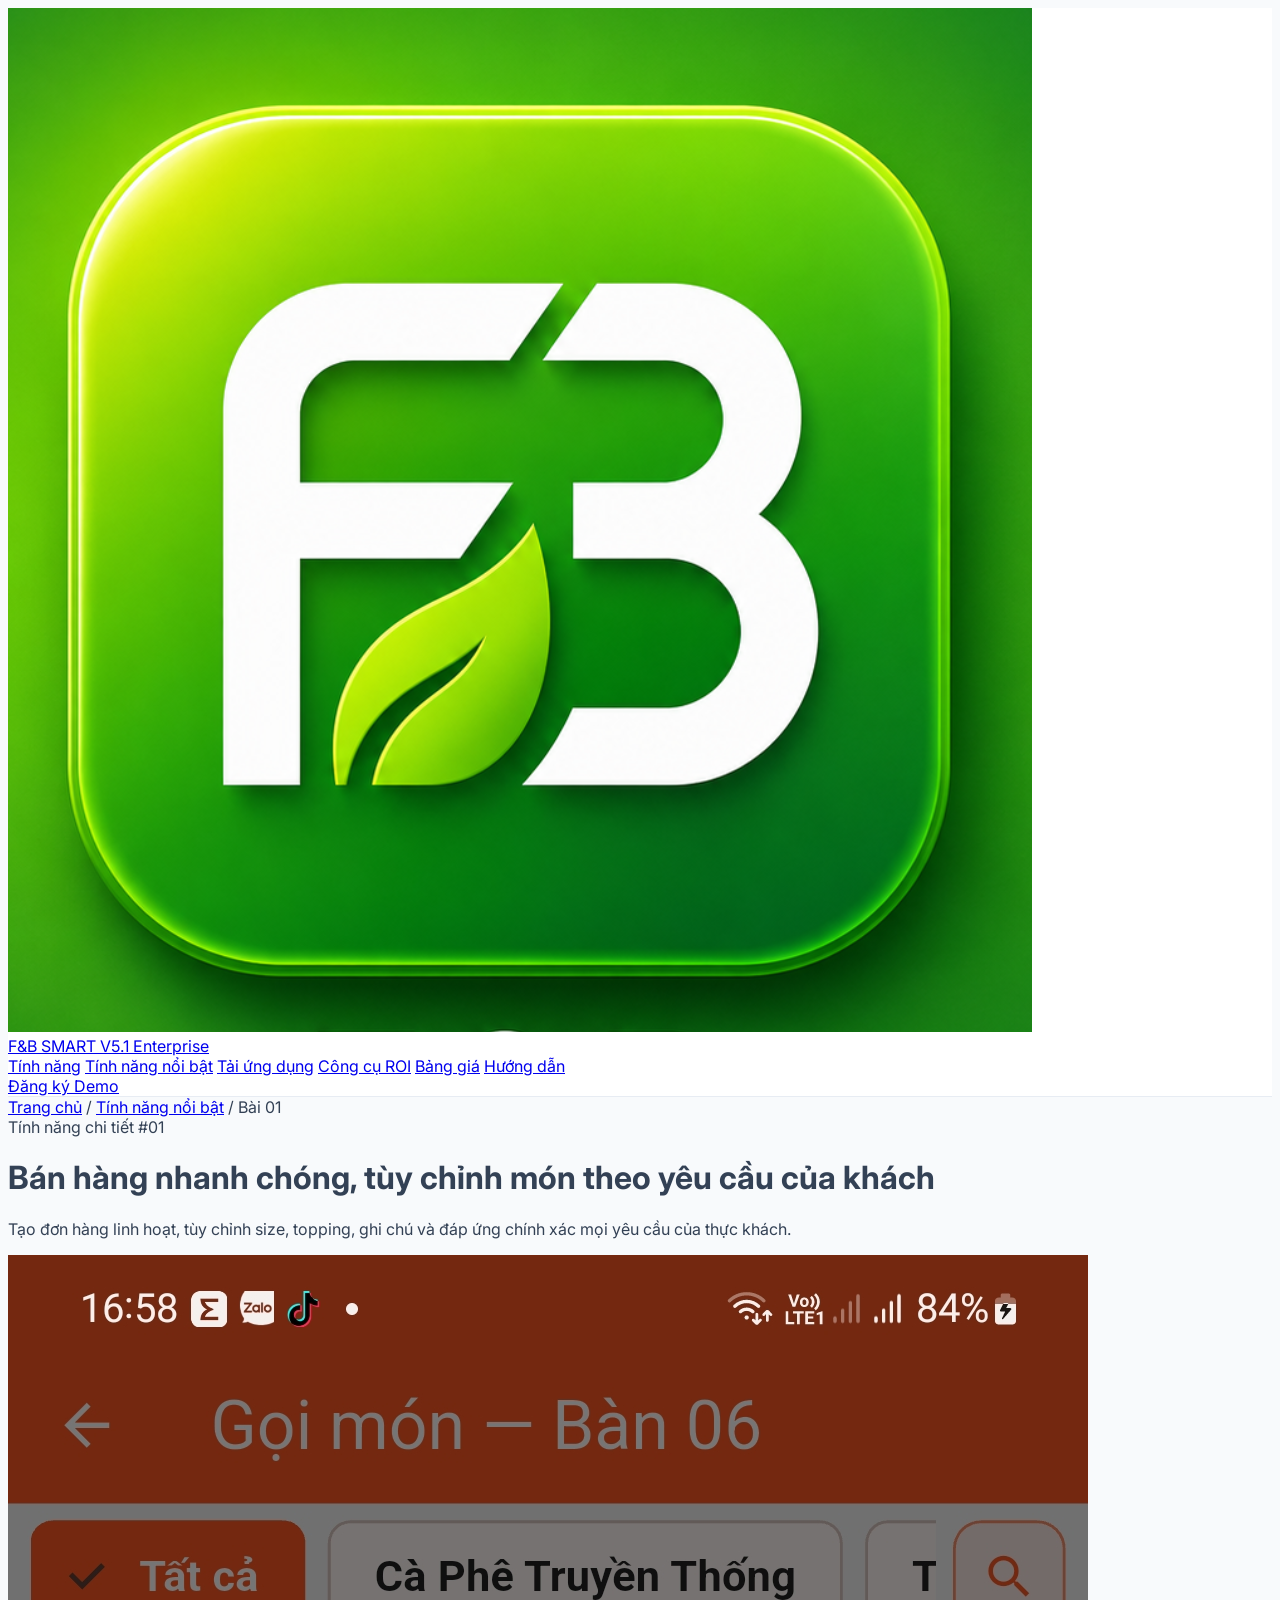
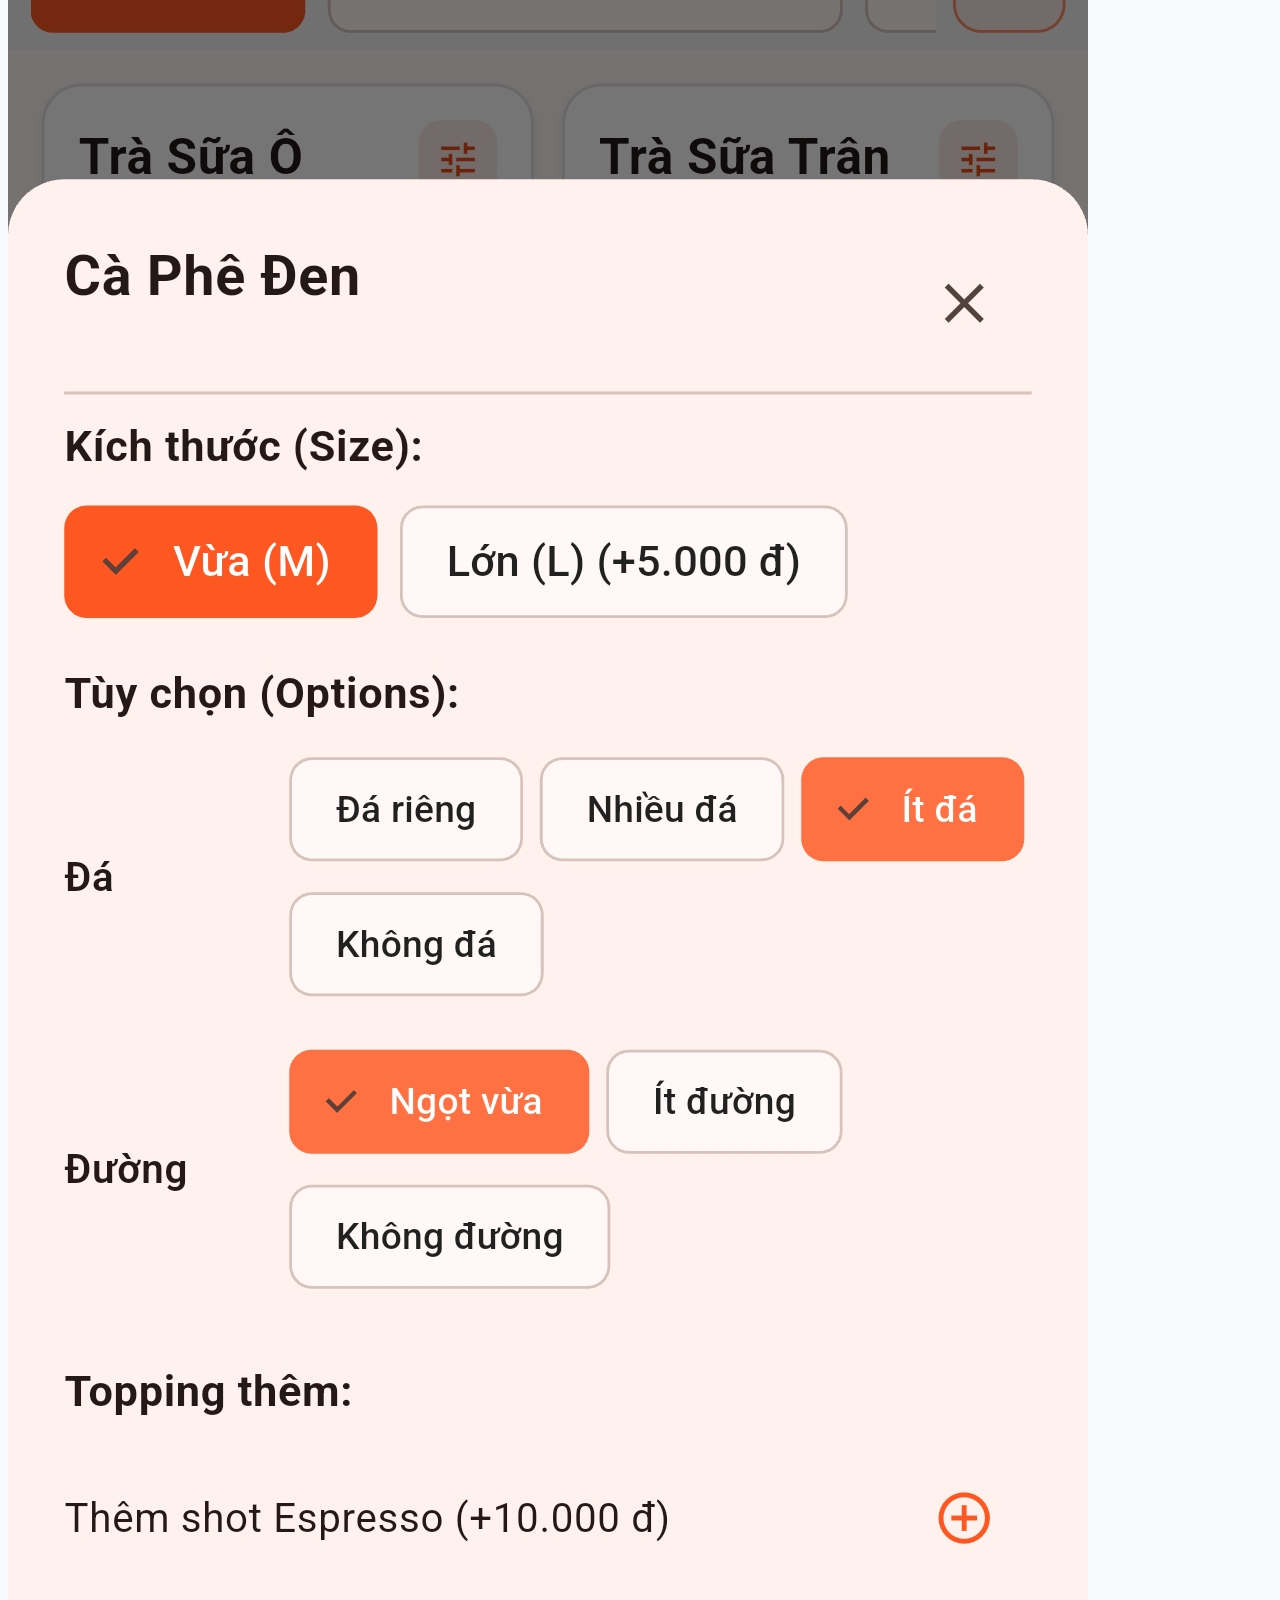
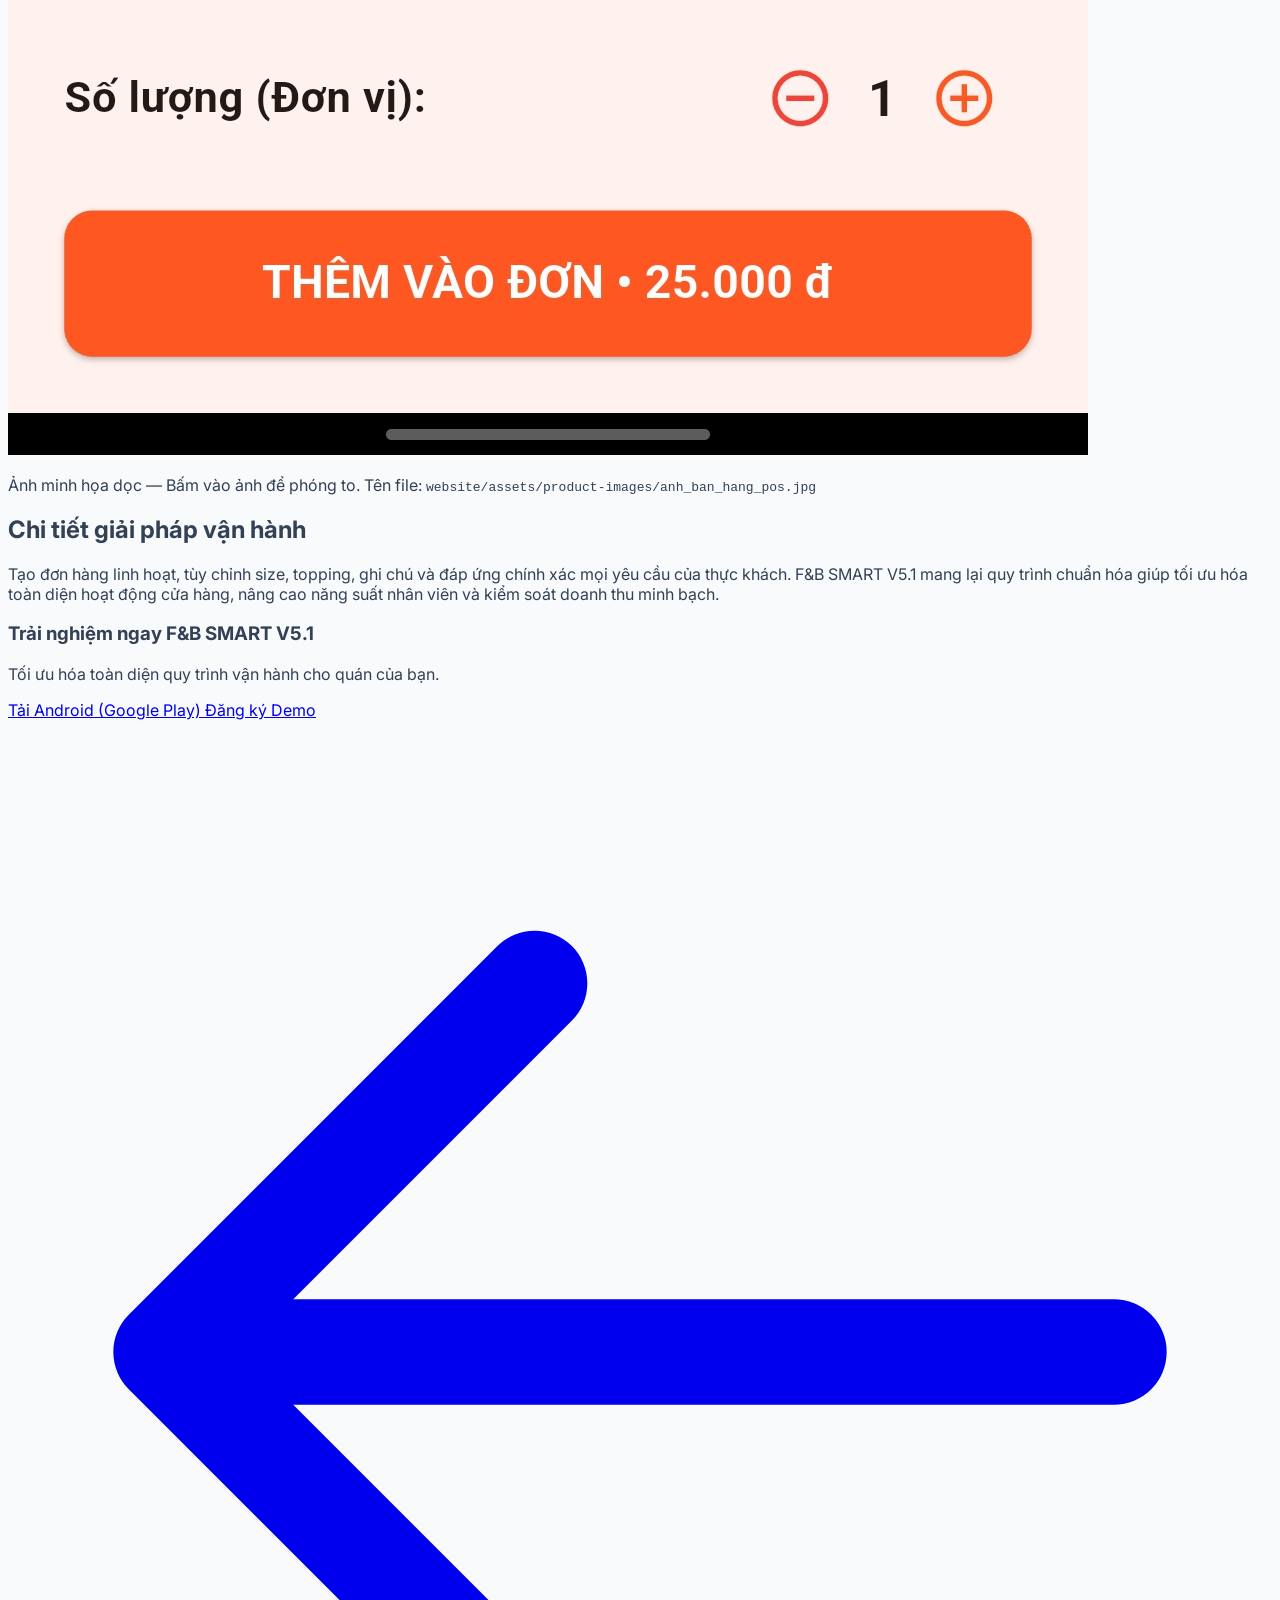
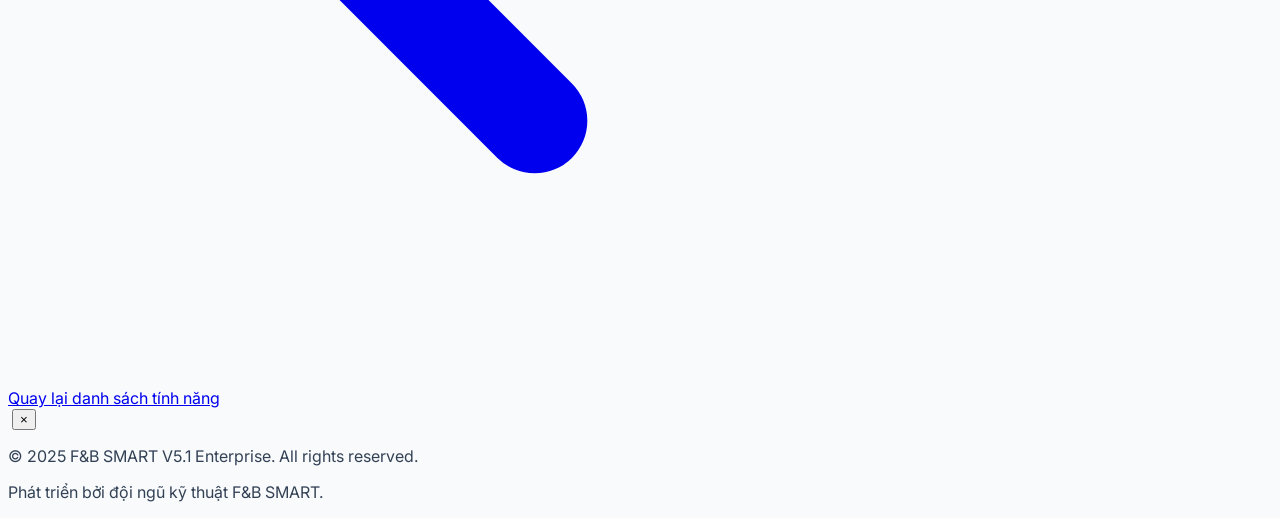
==== tinh-nang/ban-hang-va-tuy-chinh-mon.html @ 086dc1bf "chore(website): initialize and sync website source" ====
<!DOCTYPE html>
<html lang="vi" class="scroll-smooth">
<head>
  <meta charset="UTF-8">
  <meta name="viewport" content="width=device-width, initial-scale=1.0">
  <title>Bán hàng nhanh chóng, tùy chỉnh món theo yêu cầu của khách | F&B SMART V5.1</title>
  <meta name="description" content="Tạo đơn hàng linh hoạt, tùy chỉnh size, topping, ghi chú và đáp ứng chính xác mọi yêu cầu của thực khách.">
  <script src="https://cdn.tailwindcss.com"></script>
  <link rel="stylesheet" href="../css/style.css">
  <link rel="icon" href="../favicon.png" type="image/png">
  <link rel="preconnect" href="https://fonts.googleapis.com">
  <link rel="preconnect" href="https://fonts.gstatic.com" crossorigin>
  <link href="https://fonts.googleapis.com/css2?family=Inter:wght@300;400;500;600;700;800&display=swap" rel="stylesheet">
</head>
<body class="bg-slate-50 text-slate-800 antialiased selection:bg-sky-500 selection:text-white">

  <!-- Header / Navbar -->
  <header class="fixed top-0 left-0 right-0 z-50 glass-header">
    <div class="max-w-7xl mx-auto px-4 sm:px-6 lg:px-8 h-20 flex items-center justify-between">
      <a href="../index.html" class="flex items-center gap-3">
        <img src="../assets/logo.png" alt="F&B SMART Logo" class="w-10 h-10 rounded-xl object-cover shadow-md shadow-sky-600/20">
        <div>
          <span class="text-xl font-bold tracking-tight text-slate-900">F&B SMART</span>
          <span class="block text-[10px] uppercase tracking-widest text-sky-600 font-semibold">V5.1 Enterprise</span>
        </div>
      </a>

      <nav class="hidden md:flex items-center gap-8 text-sm font-medium text-slate-600">
        <a href="../index.html#features" class="hover:text-sky-600 transition">Tính năng</a>
        <a href="../index.html#feature-articles" class="hover:text-sky-600 transition">Tính năng nổi bật</a>
        <a href="../index.html#download" class="hover:text-sky-600 transition">Tải ứng dụng</a>
        <a href="../index.html#roi" class="hover:text-sky-600 transition">Công cụ ROI</a>
        <a href="../index.html#pricing" class="hover:text-sky-600 transition">Bảng giá</a>
        <a href="../index.html#guides" class="hover:text-sky-600 transition">Hướng dẫn</a>
      </nav>

      <div class="hidden md:flex items-center gap-4">
        <a href="../index.html#demo" class="bg-sky-600 hover:bg-sky-700 text-white font-semibold px-5 py-2.5 rounded-xl transition shadow-lg shadow-sky-600/20 text-sm">
          Đăng ký Demo
        </a>
      </div>
    </div>
  </header>

  <!-- Main Article Section -->
  <main class="pt-32 pb-20">
    <div class="max-w-4xl mx-auto px-4 sm:px-6 lg:px-8">

      <!-- Breadcrumb -->
      <nav class="text-sm text-slate-500 mb-8 flex items-center gap-2">
        <a href="../index.html" class="hover:text-sky-600 transition">Trang chủ</a>
        <span>/</span>
        <a href="../index.html#feature-articles" class="hover:text-sky-600 transition">Tính năng nổi bật</a>
        <span>/</span>
        <span class="text-slate-900 font-medium truncate">Bài 01</span>
      </nav>

      <!-- Article Header -->
      <header class="mb-10 space-y-4">
        <span class="bg-sky-100 text-sky-700 font-semibold text-xs px-3.5 py-1 rounded-full uppercase tracking-wider">Tính năng chi tiết #01</span>
        <h1 class="text-3xl sm:text-4xl lg:text-5xl font-extrabold text-slate-900 tracking-tight leading-tight">
          Bán hàng nhanh chóng, tùy chỉnh món theo yêu cầu của khách
        </h1>
        <p class="text-lg text-slate-600">
          Tạo đơn hàng linh hoạt, tùy chỉnh size, topping, ghi chú và đáp ứng chính xác mọi yêu cầu của thực khách.
        </p>
      </header>

      <!-- Vertical Image Container with Conditional Hiding & Lightbox Zoom -->
      <div class="image-container mb-12 bg-white p-4 sm:p-6 rounded-3xl shadow-xl border border-slate-200/80 text-center">
        <div class="relative overflow-hidden rounded-2xl bg-slate-900 text-slate-200 p-4 flex items-center justify-center">
          <img src="../assets/product-images/anh_ban_hang_pos.jpg" alt="Bán hàng nhanh chóng, tùy chỉnh món theo yêu cầu của khách" class="max-h-[600px] w-auto h-auto mx-auto object-contain rounded-xl shadow-lg cursor-pointer transition transform hover:scale-[1.01]" onclick="openModal(this.src)">
        </div>
        <p class="text-xs text-slate-500 mt-3 font-medium">
          Ảnh minh họa dọc — Bấm vào ảnh để phóng to. Tên file: <code class="text-sky-600 font-mono">website/assets/product-images/anh_ban_hang_pos.jpg</code>
        </p>
      </div>

      <!-- Article Body Content -->
      <article class="bg-white p-8 sm:p-12 rounded-3xl shadow-xl border border-slate-200/80 space-y-6 mb-12 prose max-w-none text-slate-700 leading-relaxed text-base sm:text-lg">
        <h2 class="text-2xl font-bold text-slate-900 mb-4">Chi tiết giải pháp vận hành</h2>
        <p class="text-slate-600 leading-relaxed mb-6">Tạo đơn hàng linh hoạt, tùy chỉnh size, topping, ghi chú và đáp ứng chính xác mọi yêu cầu của thực khách. F&B SMART V5.1 mang lại quy trình chuẩn hóa giúp tối ưu hóa toàn diện hoạt động cửa hàng, nâng cao năng suất nhân viên và kiểm soát doanh thu minh bạch.</p>
      </article>

      <!-- Action & Download CTA Banner -->
      <div class="bg-gradient-to-br from-sky-900 to-indigo-900 text-white rounded-3xl p-8 sm:p-10 shadow-2xl flex flex-col sm:flex-row items-center justify-between gap-6 mb-12">
        <div class="space-y-2 text-center sm:text-left">
          <h3 class="text-2xl font-bold">Trải nghiệm ngay F&B SMART V5.1</h3>
          <p class="text-sky-200 text-sm">Tối ưu hóa toàn diện quy trình vận hành cho quán của bạn.</p>
        </div>
        <div class="flex flex-col sm:flex-row gap-3 w-full sm:w-auto">
          <a href="https://play.google.com/store/apps/details?id=com.tuan.fnbsmart" target="_blank" class="bg-sky-500 hover:bg-sky-400 text-slate-950 font-bold px-6 py-3.5 rounded-xl transition text-center shadow-lg shadow-sky-500/20 text-sm">
            Tải Android (Google Play)
          </a>
          <a href="../index.html#demo" class="bg-slate-800 hover:bg-slate-700 text-white font-semibold px-6 py-3.5 rounded-xl transition text-center border border-slate-700 text-sm">
            Đăng ký Demo
          </a>
        </div>
      </div>

      <!-- Back Navigation -->
      <div class="text-center">
        <a href="../index.html#feature-articles" class="inline-flex items-center gap-2 bg-white hover:bg-slate-100 text-slate-700 font-semibold px-6 py-3 rounded-xl border border-slate-300 transition shadow-sm text-sm">
          <svg class="w-4 h-4" fill="none" stroke="currentColor" viewBox="0 0 24 24"><path stroke-linecap="round" stroke-linejoin="round" stroke-width="2" d="M10 19l-7-7m0 0l7-7m-7 7h18"/></svg>
          Quay lại danh sách tính năng
        </a>
      </div>

    </div>
  </main>

  <!-- Lightbox Modal for Image Zoom -->
  <div id="imageModal" class="fixed inset-0 z-50 hidden bg-black/90 flex items-center justify-center p-4" onclick="closeModal()">
    <div class="relative max-w-5xl max-h-[90vh]">
      <img id="modalImg" src="" class="max-h-[90vh] max-w-full rounded-2xl shadow-2xl object-contain mx-auto">
      <button class="absolute top-4 right-4 text-white bg-slate-800 hover:bg-slate-700 w-10 h-10 rounded-full font-bold text-lg flex items-center justify-center shadow-lg" onclick="closeModal()">×</button>
    </div>
  </div>

  <script>
    function openModal(src) {
      const modal = document.getElementById('imageModal');
      const modalImg = document.getElementById('modalImg');
      modalImg.src = src;
      modal.classList.remove('hidden');
    }
    function closeModal() {
      const modal = document.getElementById('imageModal');
      modal.classList.add('hidden');
    }
  </script>

  <!-- Footer -->
  <footer class="bg-slate-950 text-slate-400 py-16 border-t border-slate-800/80">
    <div class="max-w-7xl mx-auto px-4 sm:px-6 lg:px-8">
      <div class="flex flex-col sm:flex-row items-center justify-between text-xs text-slate-500 gap-4">
        <p>&copy; 2025 F&B SMART V5.1 Enterprise. All rights reserved.</p>
        <p>Phát triển bởi đội ngũ kỹ thuật F&B SMART.</p>
      </div>
    </div>
  </footer>

</body>
</html>
---- css/style.css ----
/* F&B SMART V5.1 — Official Website Stylesheet */
:root {
  --primary: #0284c7;
  --primary-dark: #0369a1;
  --primary-light: #bae6fd;
  --accent: #f59e0b;
  --dark: #0f172a;
  --gray-bg: #f8fafc;
  --card-bg: #ffffff;
  --text-main: #334155;
  --text-muted: #64748b;
  --border-color: #e2e8f0;
}

body {
  font-family: 'Inter', system-ui, -apple-system, sans-serif;
  color: var(--text-main);
  background-color: var(--gray-bg);
  overflow-x: hidden;
  scroll-behavior: smooth;
}

/* Custom Scrollbar */
::-webkit-scrollbar {
  width: 8px;
}
::-webkit-scrollbar-track {
  background: #f1f5f9;
}
::-webkit-scrollbar-thumb {
  background: #cbd5e1;
  border-radius: 4px;
}
::-webkit-scrollbar-thumb:hover {
  background: #94a3b8;
}

/* Glassmorphism Header */
.glass-header {
  background: rgba(255, 255, 255, 0.9);
  backdrop-filter: blur(12px);
  -webkit-backdrop-filter: blur(12px);
  border-bottom: 1px solid rgba(226, 232, 240, 0.8);
}

/* Sticky Download Bar */
.sticky-download-bar {
  transform: translateY(100%);
  transition: transform 0.3s ease-in-out;
}
.sticky-download-bar.visible {
  transform: translateY(0);
}

/* Feature Cards & Shadows */
.feature-card {
  transition: all 0.3s cubic-bezier(0.4, 0, 0.2, 1);
  border: 1px solid var(--border-color);
}
.feature-card:hover {
  transform: translateY(-4px);
  box-shadow: 0 20px 25px -5px rgb(0 0 0 / 0.05), 0 8px 10px -6px rgb(0 0 0 / 0.05);
  border-color: var(--primary-light);
}

/* ROI Calculator Slider styling */
input[type="range"] {
  accent-color: var(--primary);
}

/* Animations */
@keyframes fadeIn {
  from { opacity: 0; transform: translateY(10px); }
  to { opacity: 1; transform: translateY(0); }
}
.animate-fade-in {
  animation: fadeIn 0.6s ease-out forwards;
}

/* Responsive adjustments */
@media (max-width: 768px) {
  .hero-heading {
    font-size: 2.25rem;
    line-height: 2.5rem;
  }
}
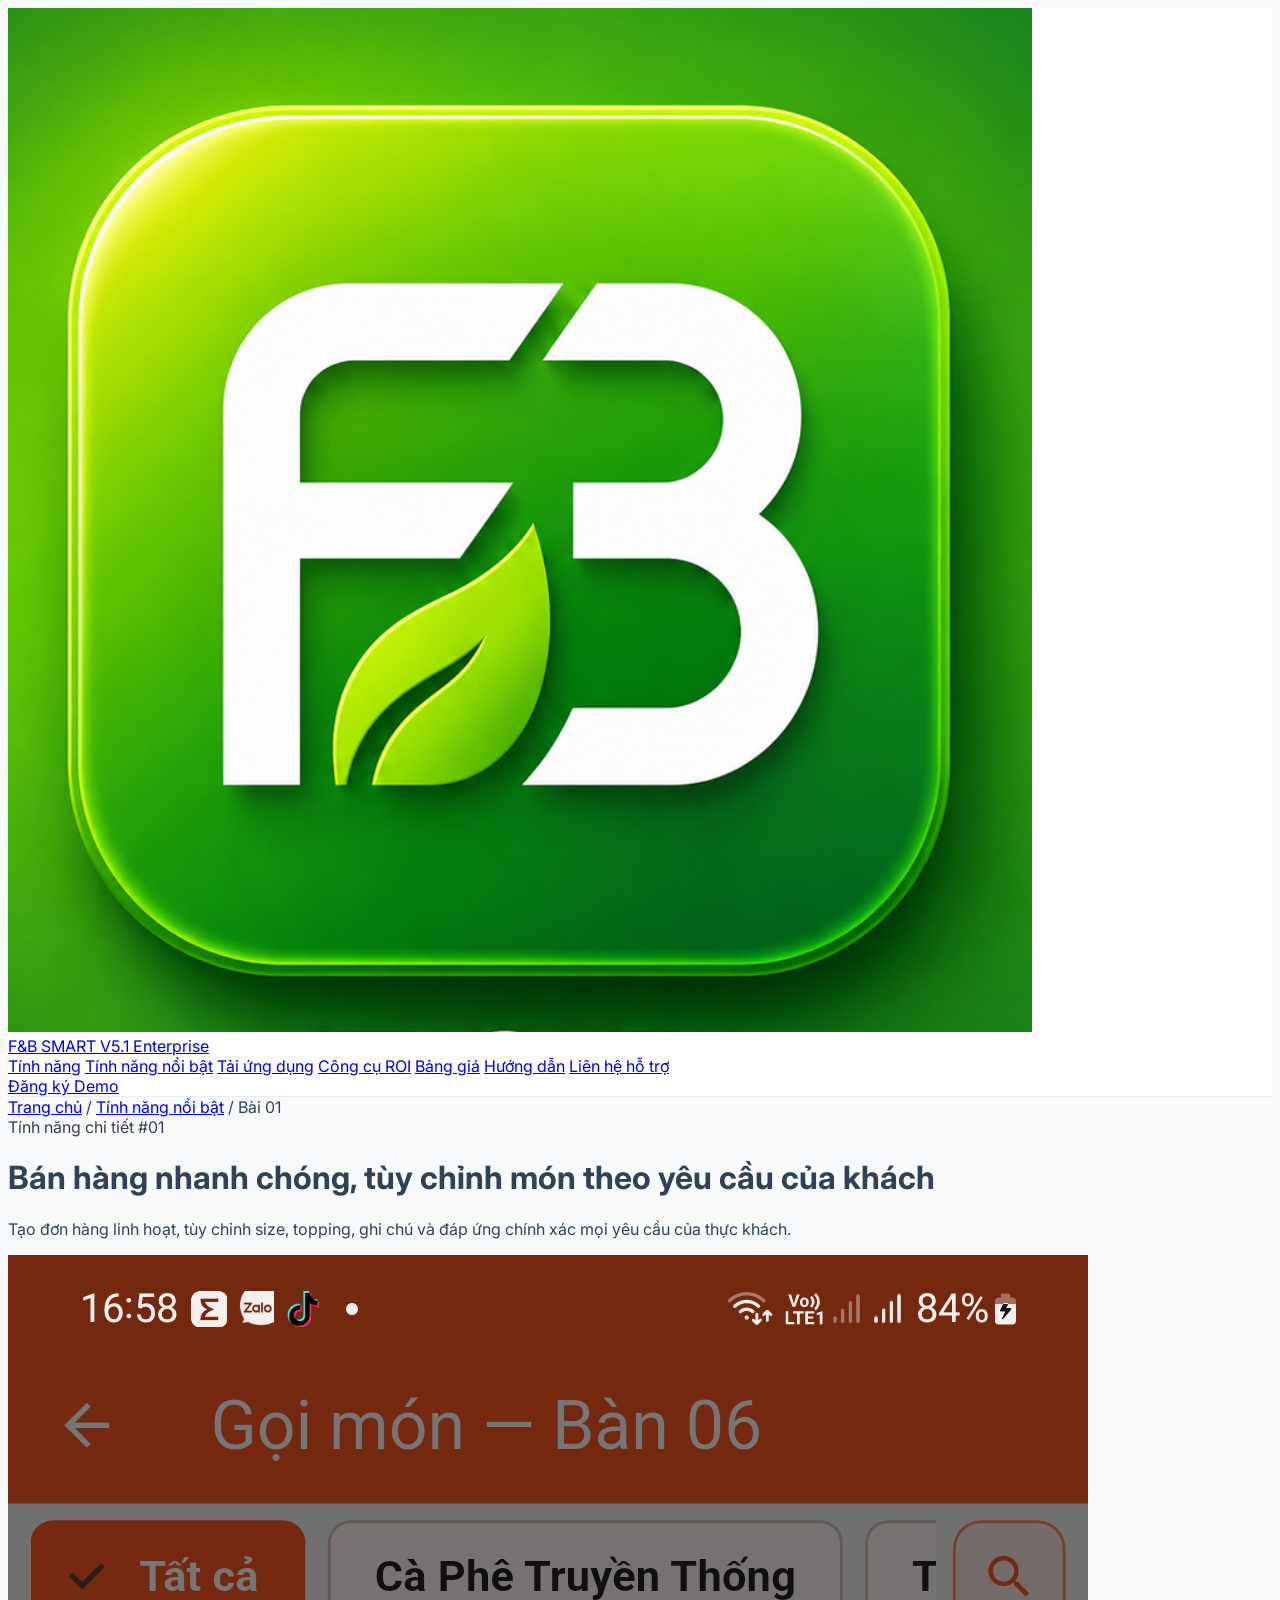
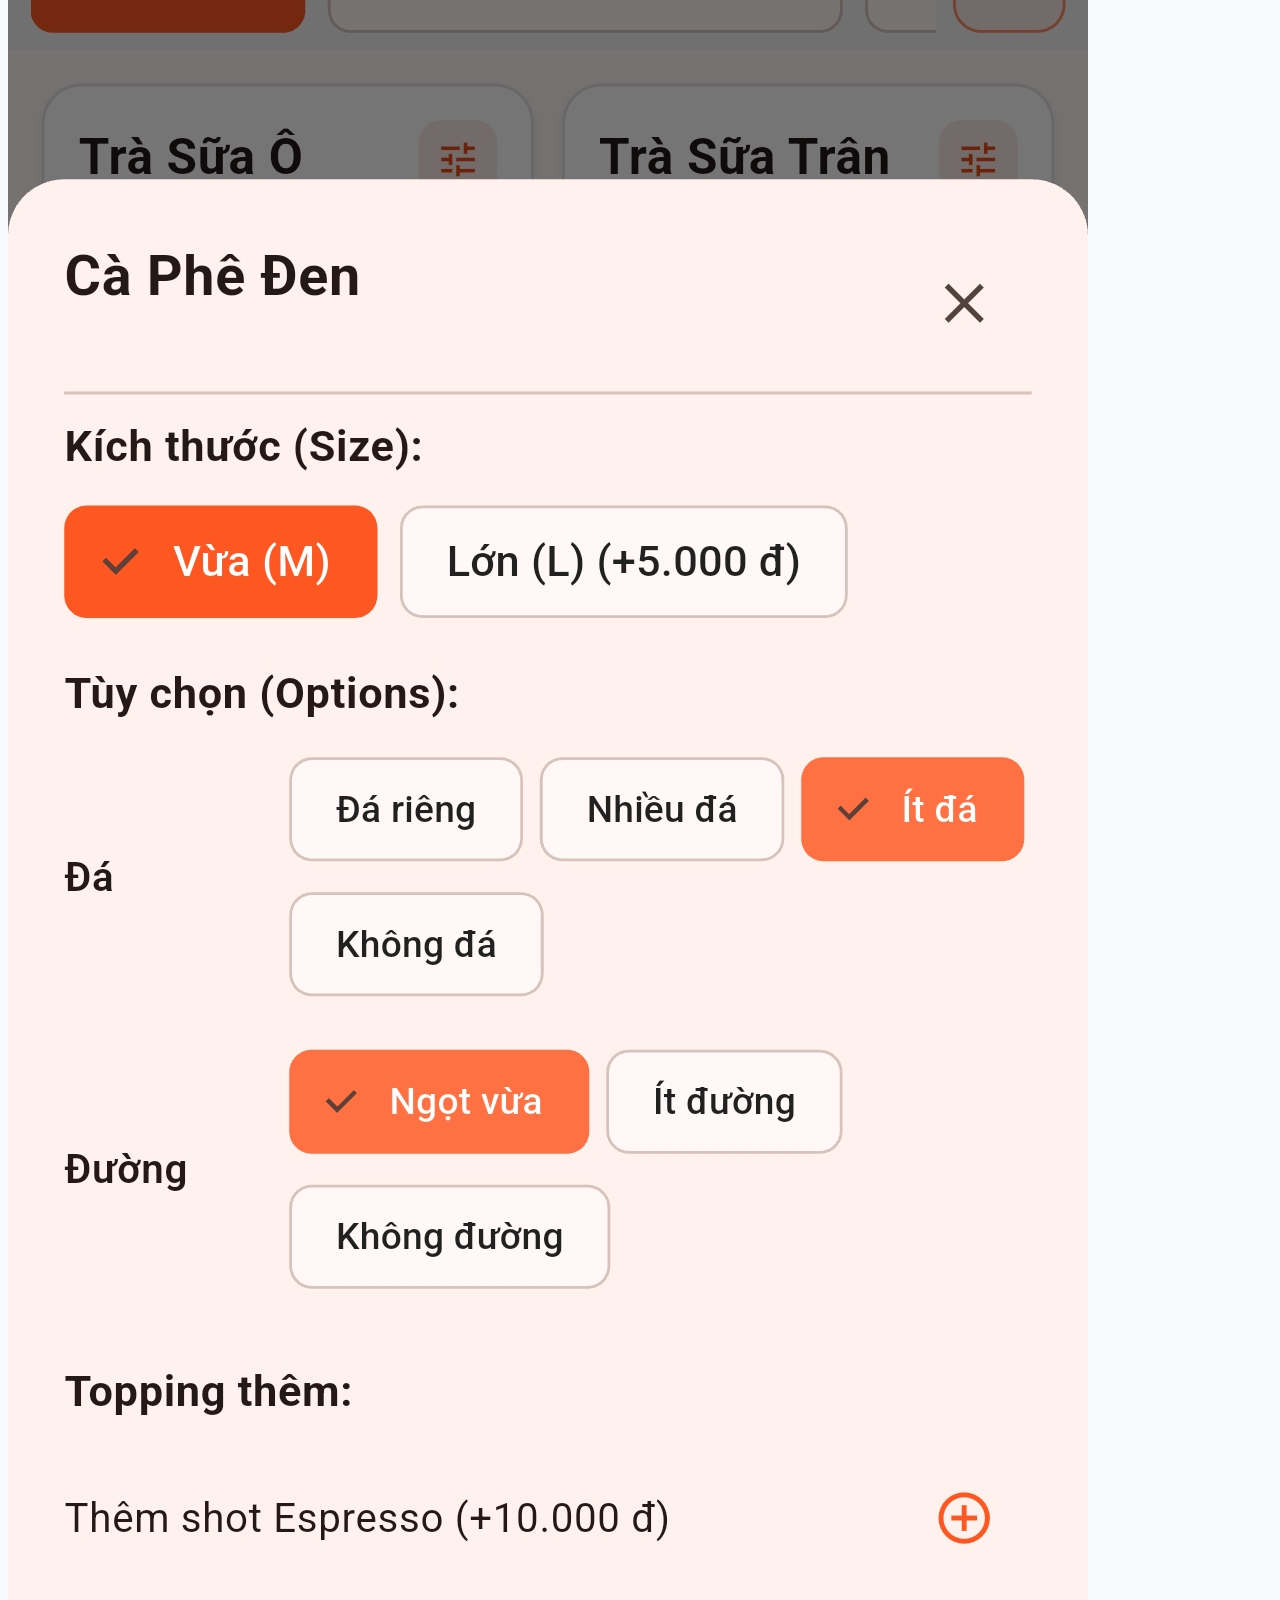
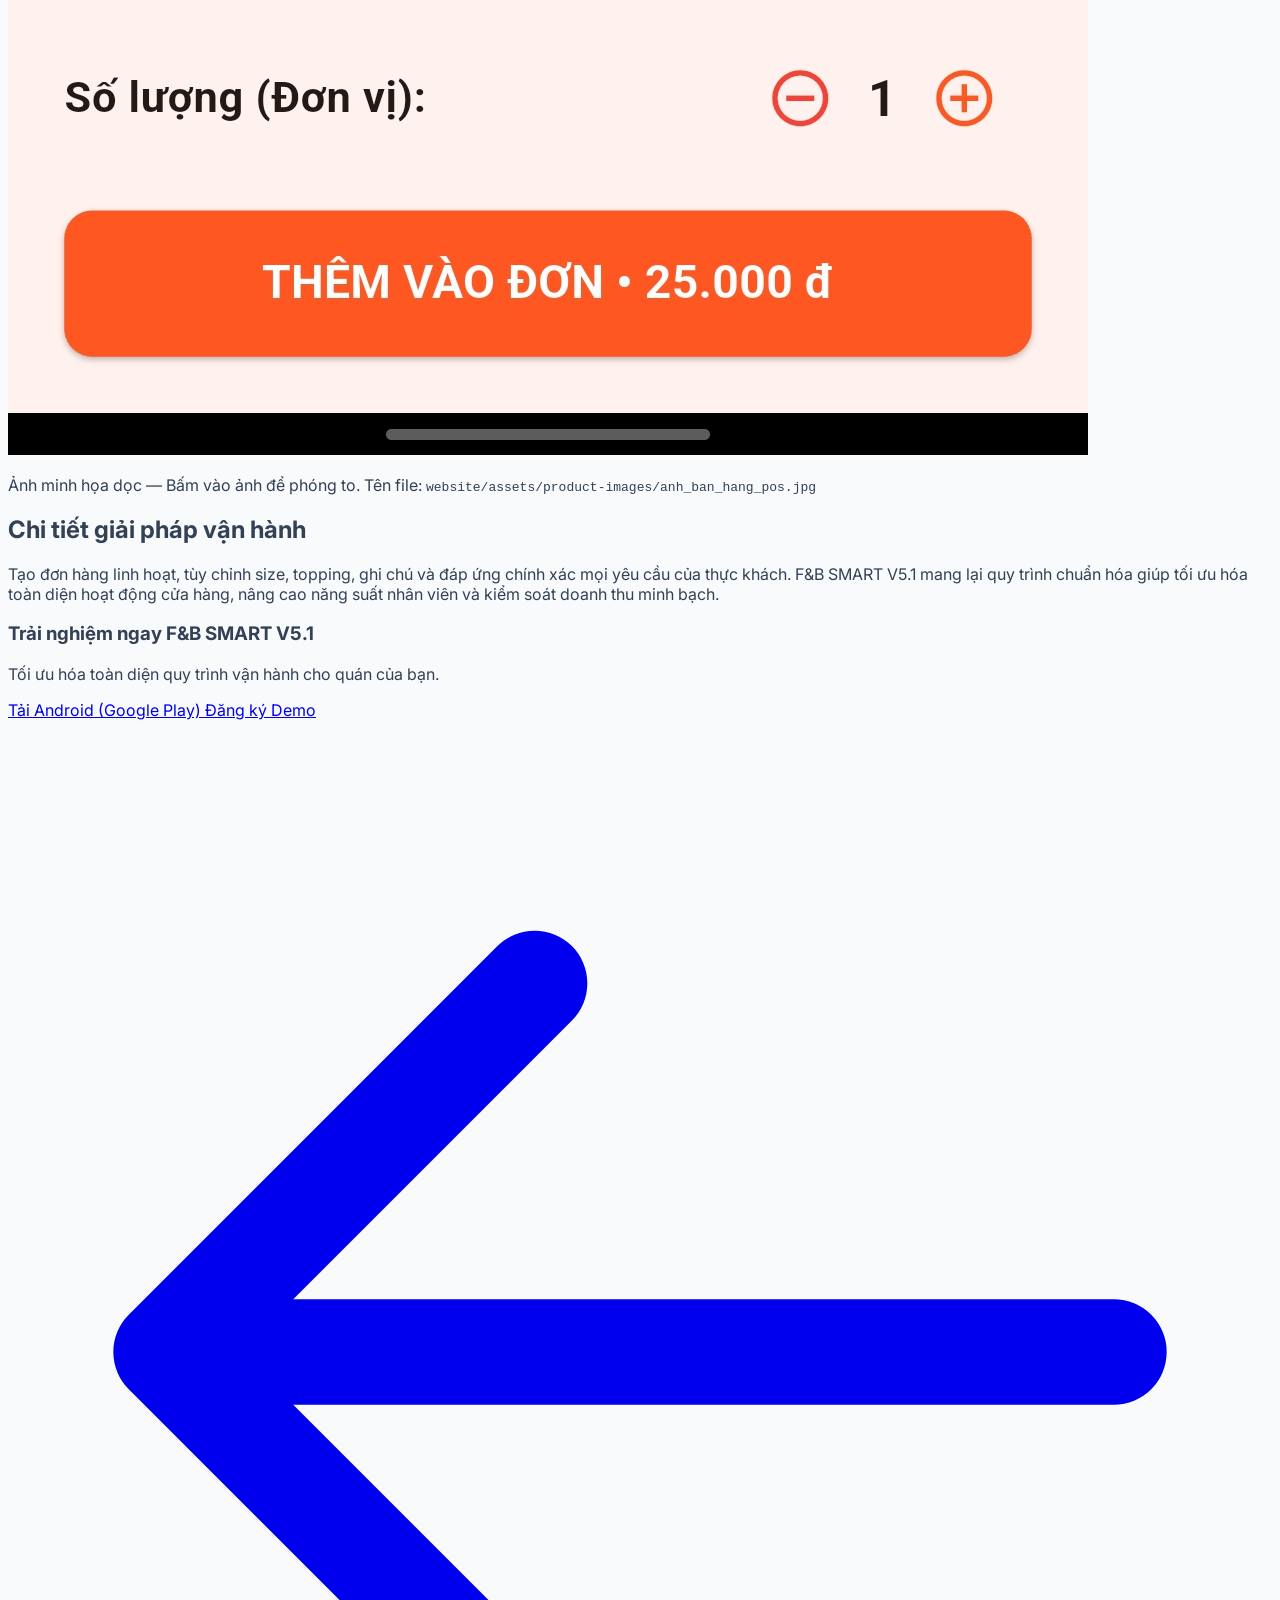
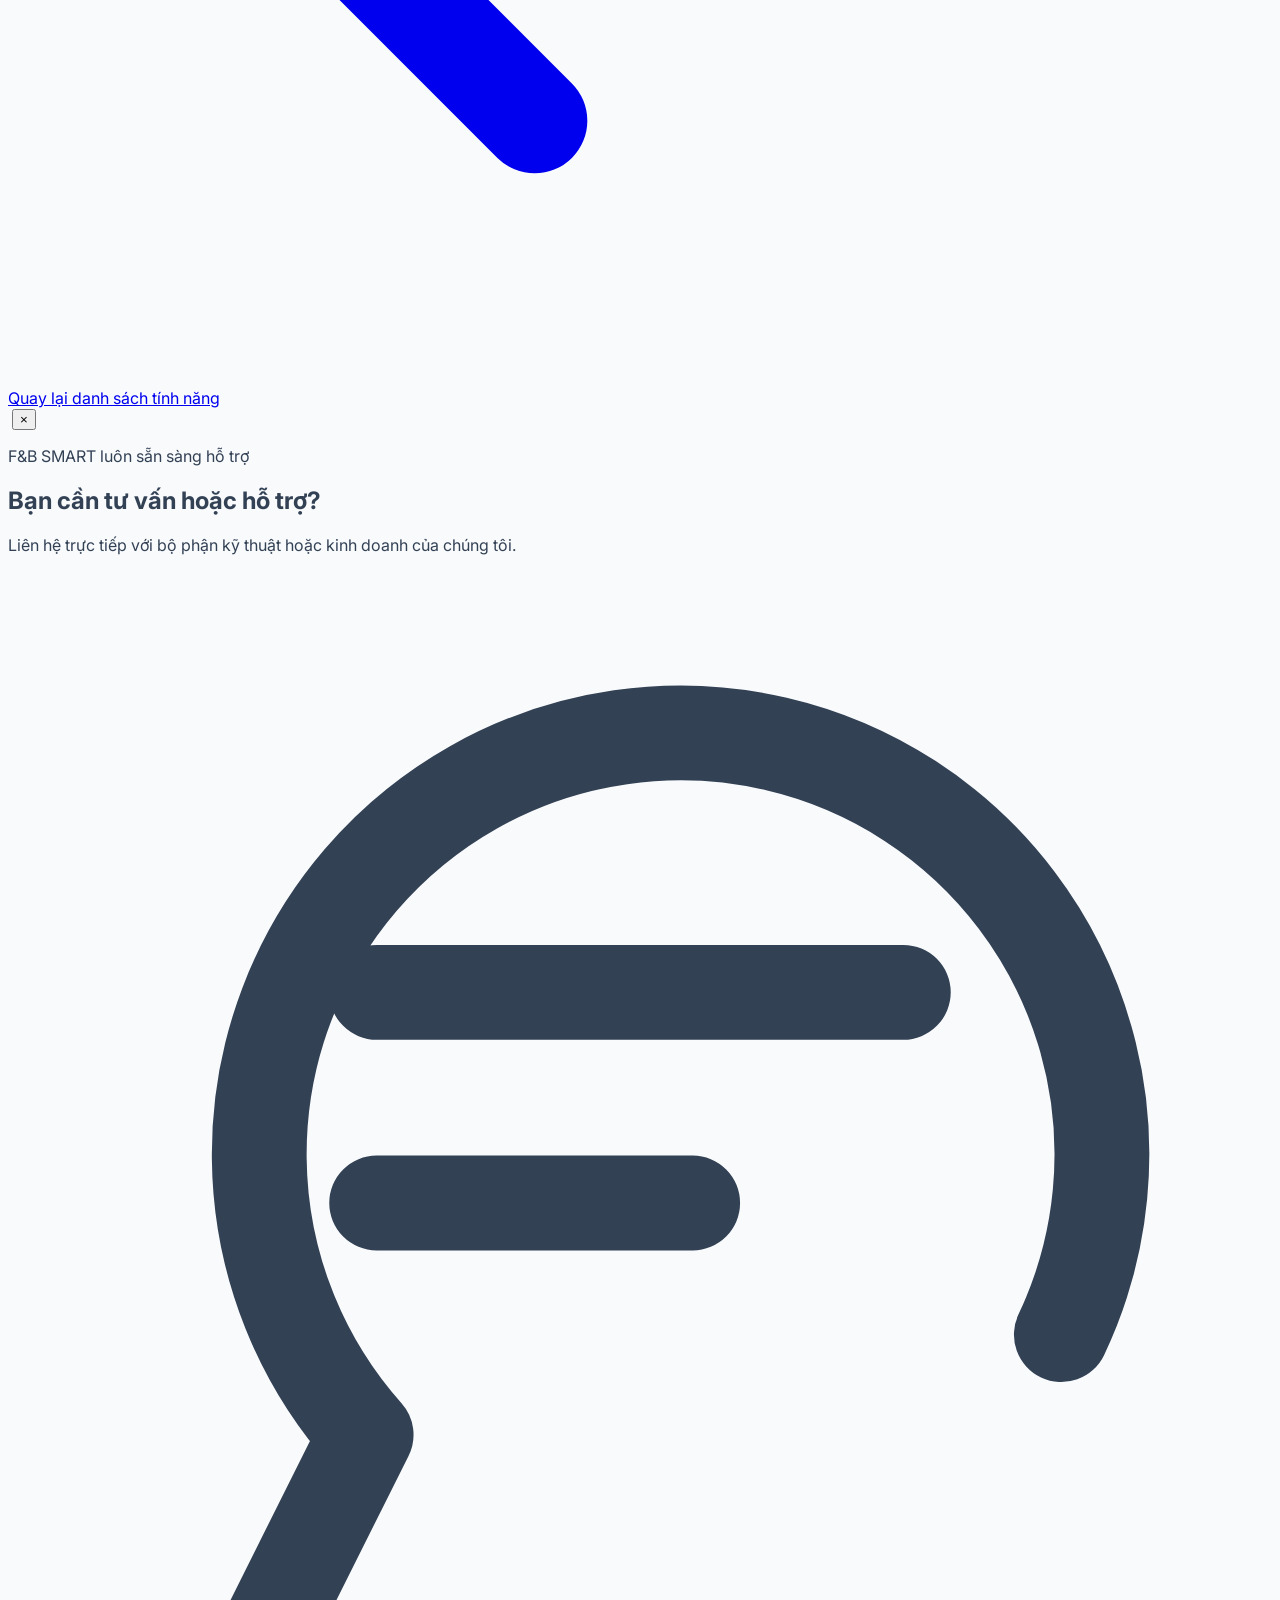
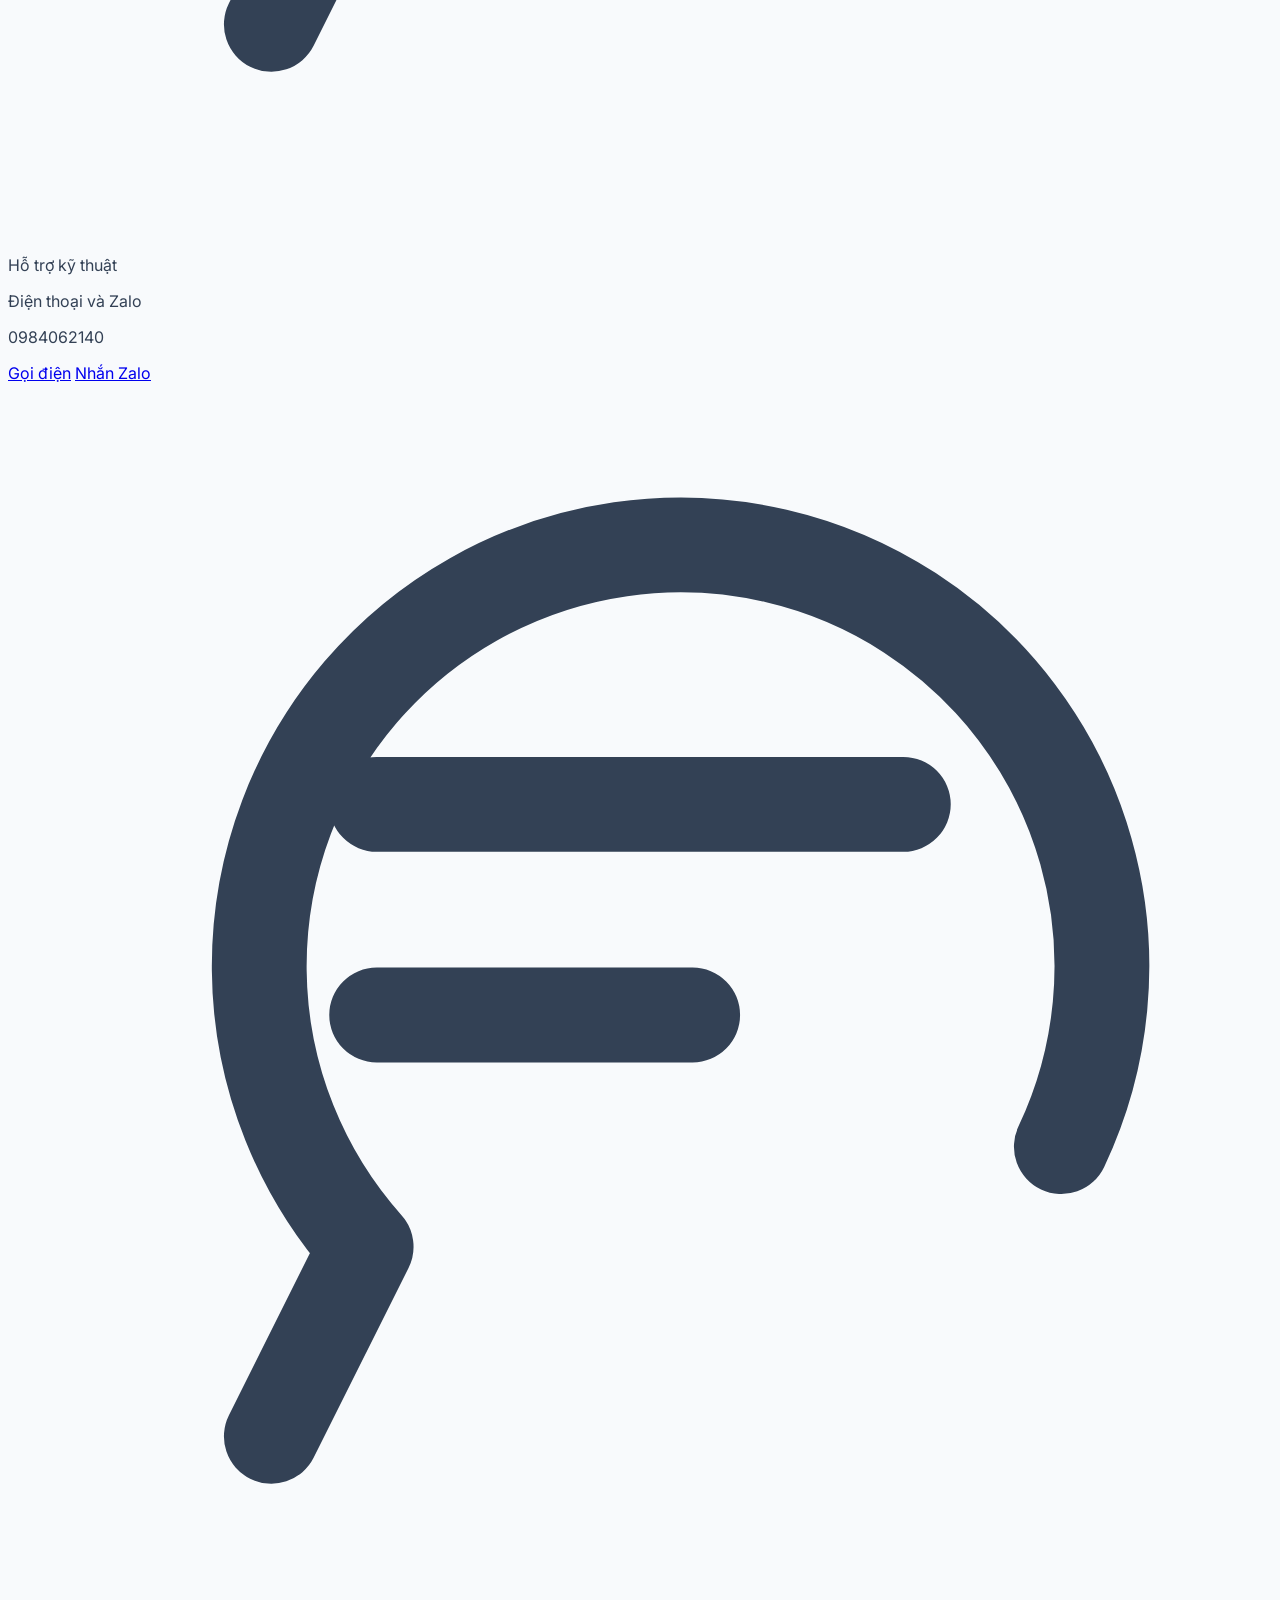
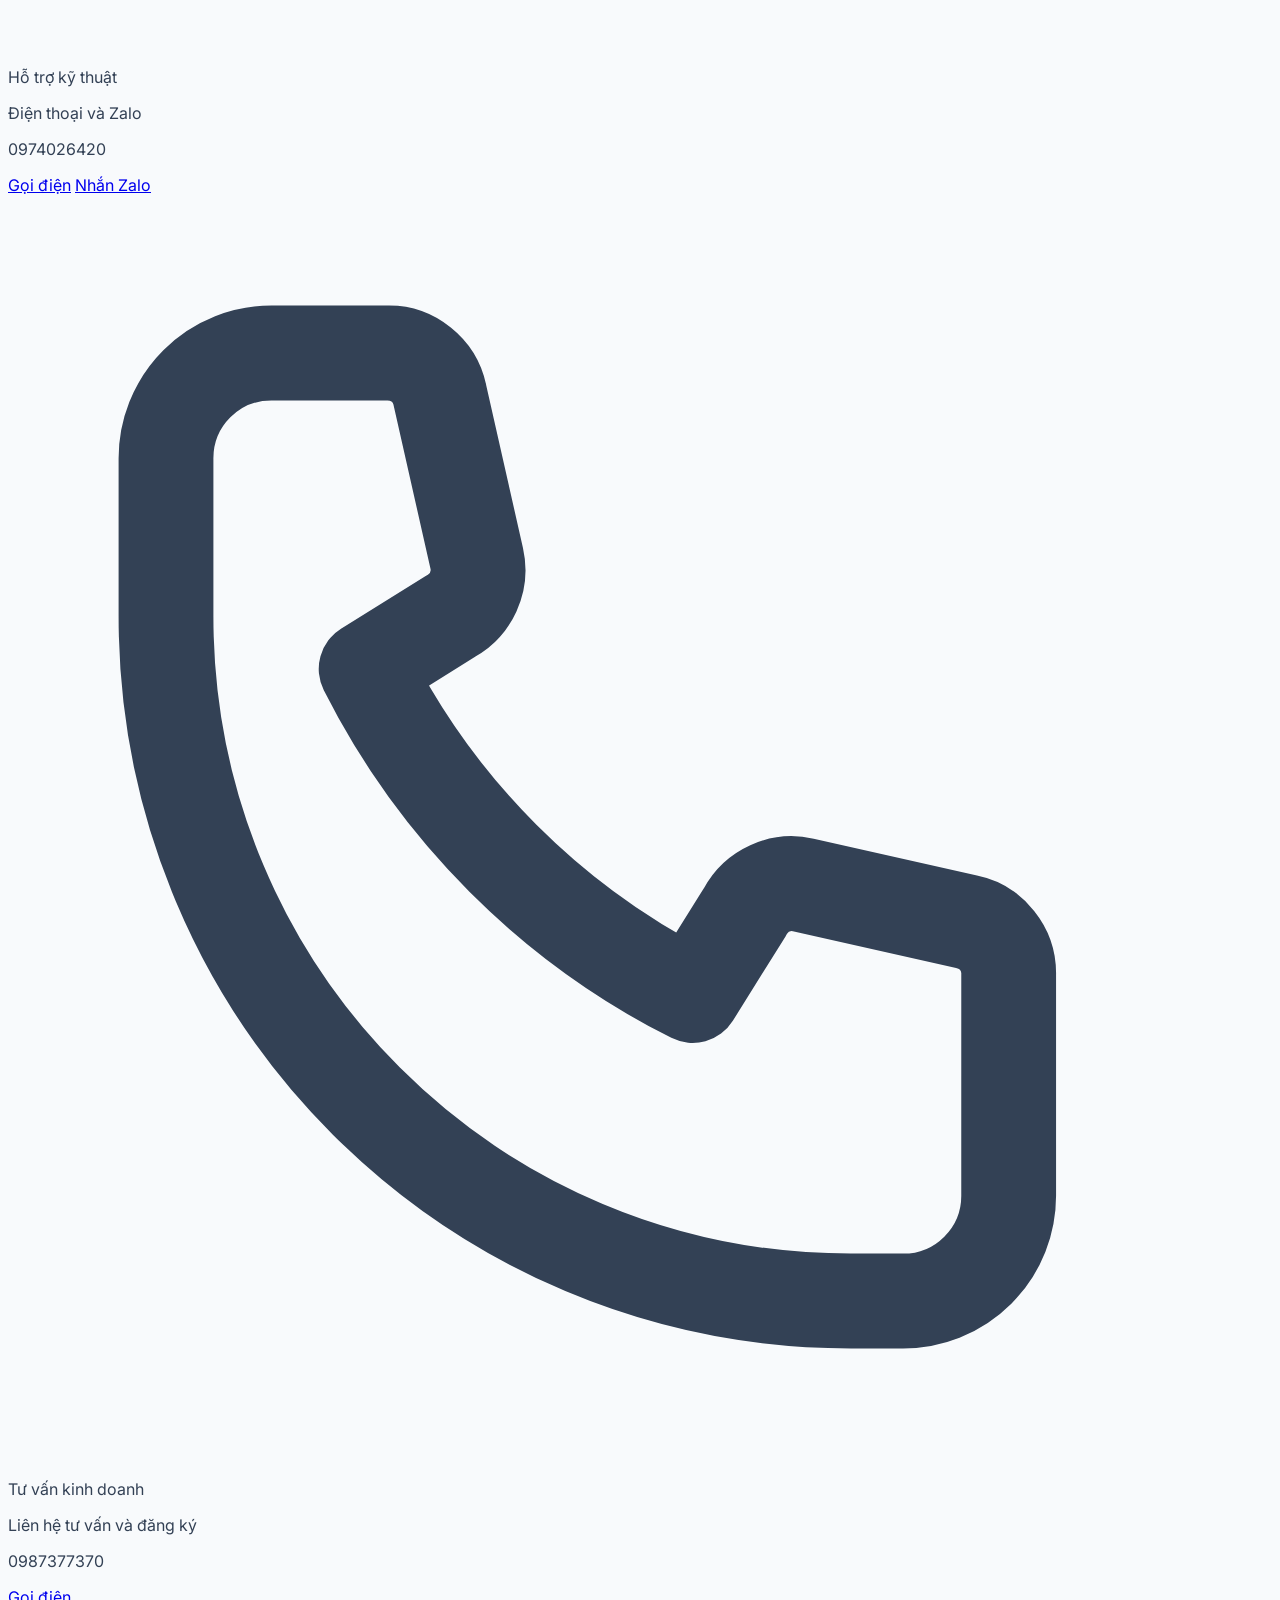
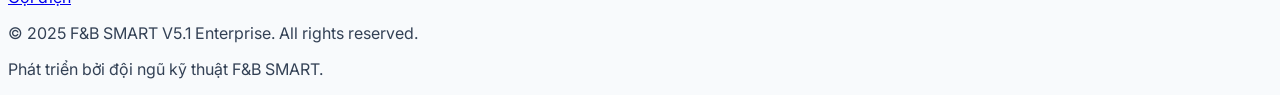
==== commit fb57ea74: "feat(website): add support and sales contact section" ====
--- a/tinh-nang/ban-hang-va-tuy-chinh-mon.html
+++ b/tinh-nang/ban-hang-va-tuy-chinh-mon.html
@@ -32,6 +32,7 @@
         <a href="../index.html#roi" class="hover:text-sky-600 transition">Công cụ ROI</a>
         <a href="../index.html#pricing" class="hover:text-sky-600 transition">Bảng giá</a>
         <a href="../index.html#guides" class="hover:text-sky-600 transition">Hướng dẫn</a>
+        <a href="../index.html#contact" class="hover:text-sky-600 transition">Liên hệ hỗ trợ</a>
       </nav>
 
       <div class="hidden md:flex items-center gap-4">
@@ -130,6 +131,65 @@
     }
   </script>
 
+
+    <div id="contact" class="mb-12 rounded-3xl bg-gradient-to-br from-sky-950 via-slate-900 to-indigo-950 p-6 sm:p-9">
+      <div class="mx-auto max-w-2xl text-center mb-7">
+        <p class="text-xs font-bold uppercase tracking-widest text-sky-300">F&B SMART luôn sẵn sàng hỗ trợ</p>
+        <h2 class="mt-2 text-2xl sm:text-3xl font-extrabold text-white">Bạn cần tư vấn hoặc hỗ trợ?</h2>
+        <p class="mt-2 text-sm text-slate-300">Liên hệ trực tiếp với bộ phận kỹ thuật hoặc kinh doanh của chúng tôi.</p>
+      </div>
+      <div class="grid grid-cols-1 sm:grid-cols-3 gap-4">
+          <article class="rounded-2xl border border-slate-200 bg-white p-6 sm:p-7 shadow-sm hover:shadow-lg transition">
+            <div class="flex items-center gap-3 mb-4">
+              <span class="flex h-11 w-11 items-center justify-center rounded-xl bg-emerald-100 text-emerald-700">
+                <svg class="h-6 w-6" fill="none" stroke="currentColor" viewBox="0 0 24 24" aria-hidden="true"><path stroke-linecap="round" stroke-linejoin="round" stroke-width="1.8" d="M7 8h10M7 12h6m-8 8 1.8-3.6A8 8 0 1 1 20 14.5"/></svg>
+              </span>
+              <div>
+                <p class="text-xs font-bold uppercase tracking-wider text-emerald-700">Hỗ trợ kỹ thuật</p>
+                <p class="text-sm text-slate-500">Điện thoại và Zalo</p>
+              </div>
+            </div>
+            <p class="text-2xl sm:text-3xl font-extrabold tracking-tight text-slate-900">0984062140</p>
+            <div class="mt-5 flex flex-wrap gap-2">
+              <a href="tel:0984062140" class="inline-flex flex-1 items-center justify-center gap-2 rounded-xl bg-sky-600 px-4 py-3 text-sm font-bold text-white hover:bg-sky-700 transition">Gọi điện</a>
+              <a href="https://zalo.me/0984062140" target="_blank" rel="noopener noreferrer" class="inline-flex flex-1 items-center justify-center gap-2 rounded-xl border border-emerald-200 bg-emerald-50 px-4 py-3 text-sm font-bold text-emerald-800 hover:bg-emerald-100 transition">Nhắn Zalo</a>
+            </div>
+          </article>
+          <article class="rounded-2xl border border-slate-200 bg-white p-6 sm:p-7 shadow-sm hover:shadow-lg transition">
+            <div class="flex items-center gap-3 mb-4">
+              <span class="flex h-11 w-11 items-center justify-center rounded-xl bg-emerald-100 text-emerald-700">
+                <svg class="h-6 w-6" fill="none" stroke="currentColor" viewBox="0 0 24 24" aria-hidden="true"><path stroke-linecap="round" stroke-linejoin="round" stroke-width="1.8" d="M7 8h10M7 12h6m-8 8 1.8-3.6A8 8 0 1 1 20 14.5"/></svg>
+              </span>
+              <div>
+                <p class="text-xs font-bold uppercase tracking-wider text-emerald-700">Hỗ trợ kỹ thuật</p>
+                <p class="text-sm text-slate-500">Điện thoại và Zalo</p>
+              </div>
+            </div>
+            <p class="text-2xl sm:text-3xl font-extrabold tracking-tight text-slate-900">0974026420</p>
+            <div class="mt-5 flex flex-wrap gap-2">
+              <a href="tel:0974026420" class="inline-flex flex-1 items-center justify-center gap-2 rounded-xl bg-sky-600 px-4 py-3 text-sm font-bold text-white hover:bg-sky-700 transition">Gọi điện</a>
+              <a href="https://zalo.me/0974026420" target="_blank" rel="noopener noreferrer" class="inline-flex flex-1 items-center justify-center gap-2 rounded-xl border border-emerald-200 bg-emerald-50 px-4 py-3 text-sm font-bold text-emerald-800 hover:bg-emerald-100 transition">Nhắn Zalo</a>
+            </div>
+          </article>
+          <article class="rounded-2xl border border-slate-200 bg-white p-6 sm:p-7 shadow-sm hover:shadow-lg transition">
+            <div class="flex items-center gap-3 mb-4">
+              <span class="flex h-11 w-11 items-center justify-center rounded-xl bg-sky-100 text-sky-700">
+                <svg class="h-6 w-6" fill="none" stroke="currentColor" viewBox="0 0 24 24" aria-hidden="true"><path stroke-linecap="round" stroke-linejoin="round" stroke-width="1.8" d="M3 5a2 2 0 0 1 2-2h2.2a1 1 0 0 1 1 .8l.7 3.1a1 1 0 0 1-.5 1.1l-1.6 1a14 14 0 0 0 6.2 6.2l1-1.6a1 1 0 0 1 1.1-.5l3.1.7a1 1 0 0 1 .8 1V19a2 2 0 0 1-2 2h-1C8.8 21 3 15.2 3 8V5Z"/></svg>
+              </span>
+              <div>
+                <p class="text-xs font-bold uppercase tracking-wider text-sky-700">Tư vấn kinh doanh</p>
+                <p class="text-sm text-slate-500">Liên hệ tư vấn và đăng ký</p>
+              </div>
+            </div>
+            <p class="text-2xl sm:text-3xl font-extrabold tracking-tight text-slate-900">0987377370</p>
+            <div class="mt-5 flex flex-wrap gap-2">
+              <a href="tel:0987377370" class="inline-flex flex-1 items-center justify-center gap-2 rounded-xl bg-sky-600 px-4 py-3 text-sm font-bold text-white hover:bg-sky-700 transition">Gọi điện</a>
+              
+            </div>
+          </article>
+      </div>
+    </div>
+
   <!-- Footer -->
   <footer class="bg-slate-950 text-slate-400 py-16 border-t border-slate-800/80">
     <div class="max-w-7xl mx-auto px-4 sm:px-6 lg:px-8">
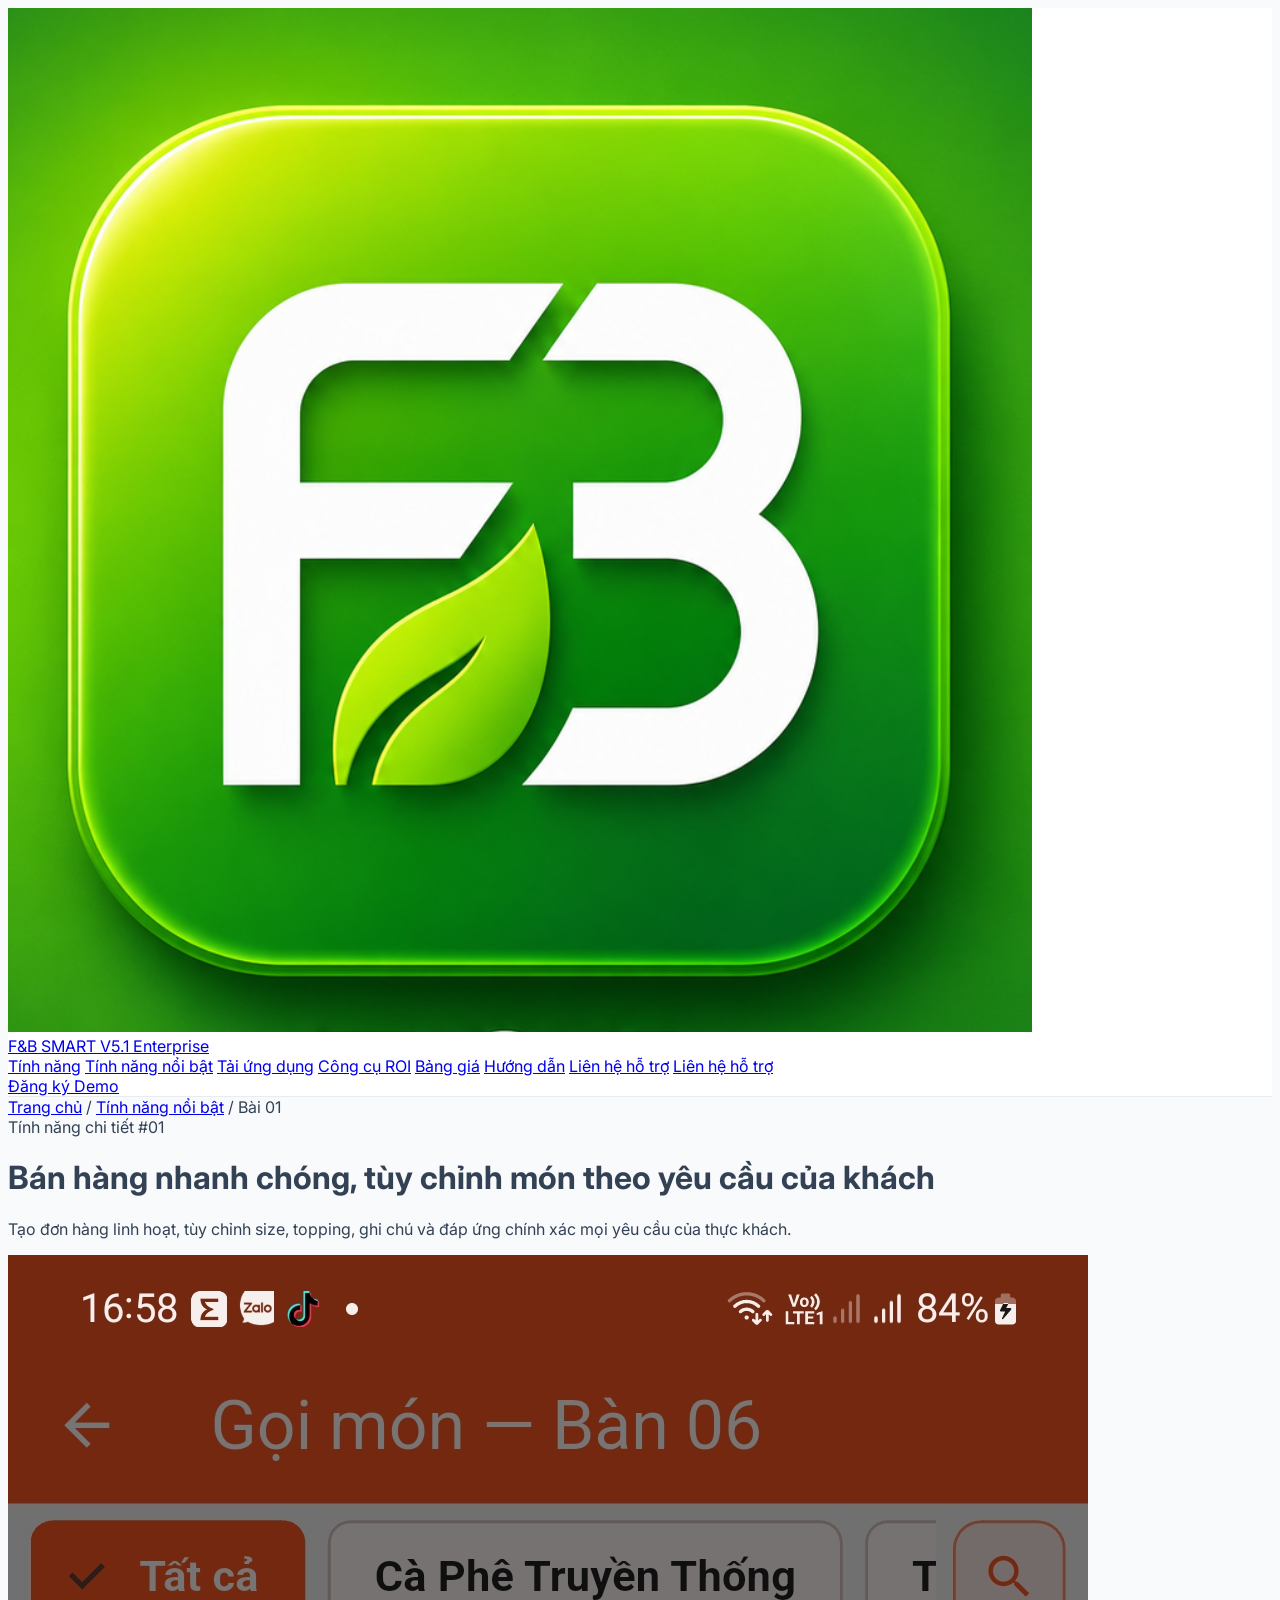
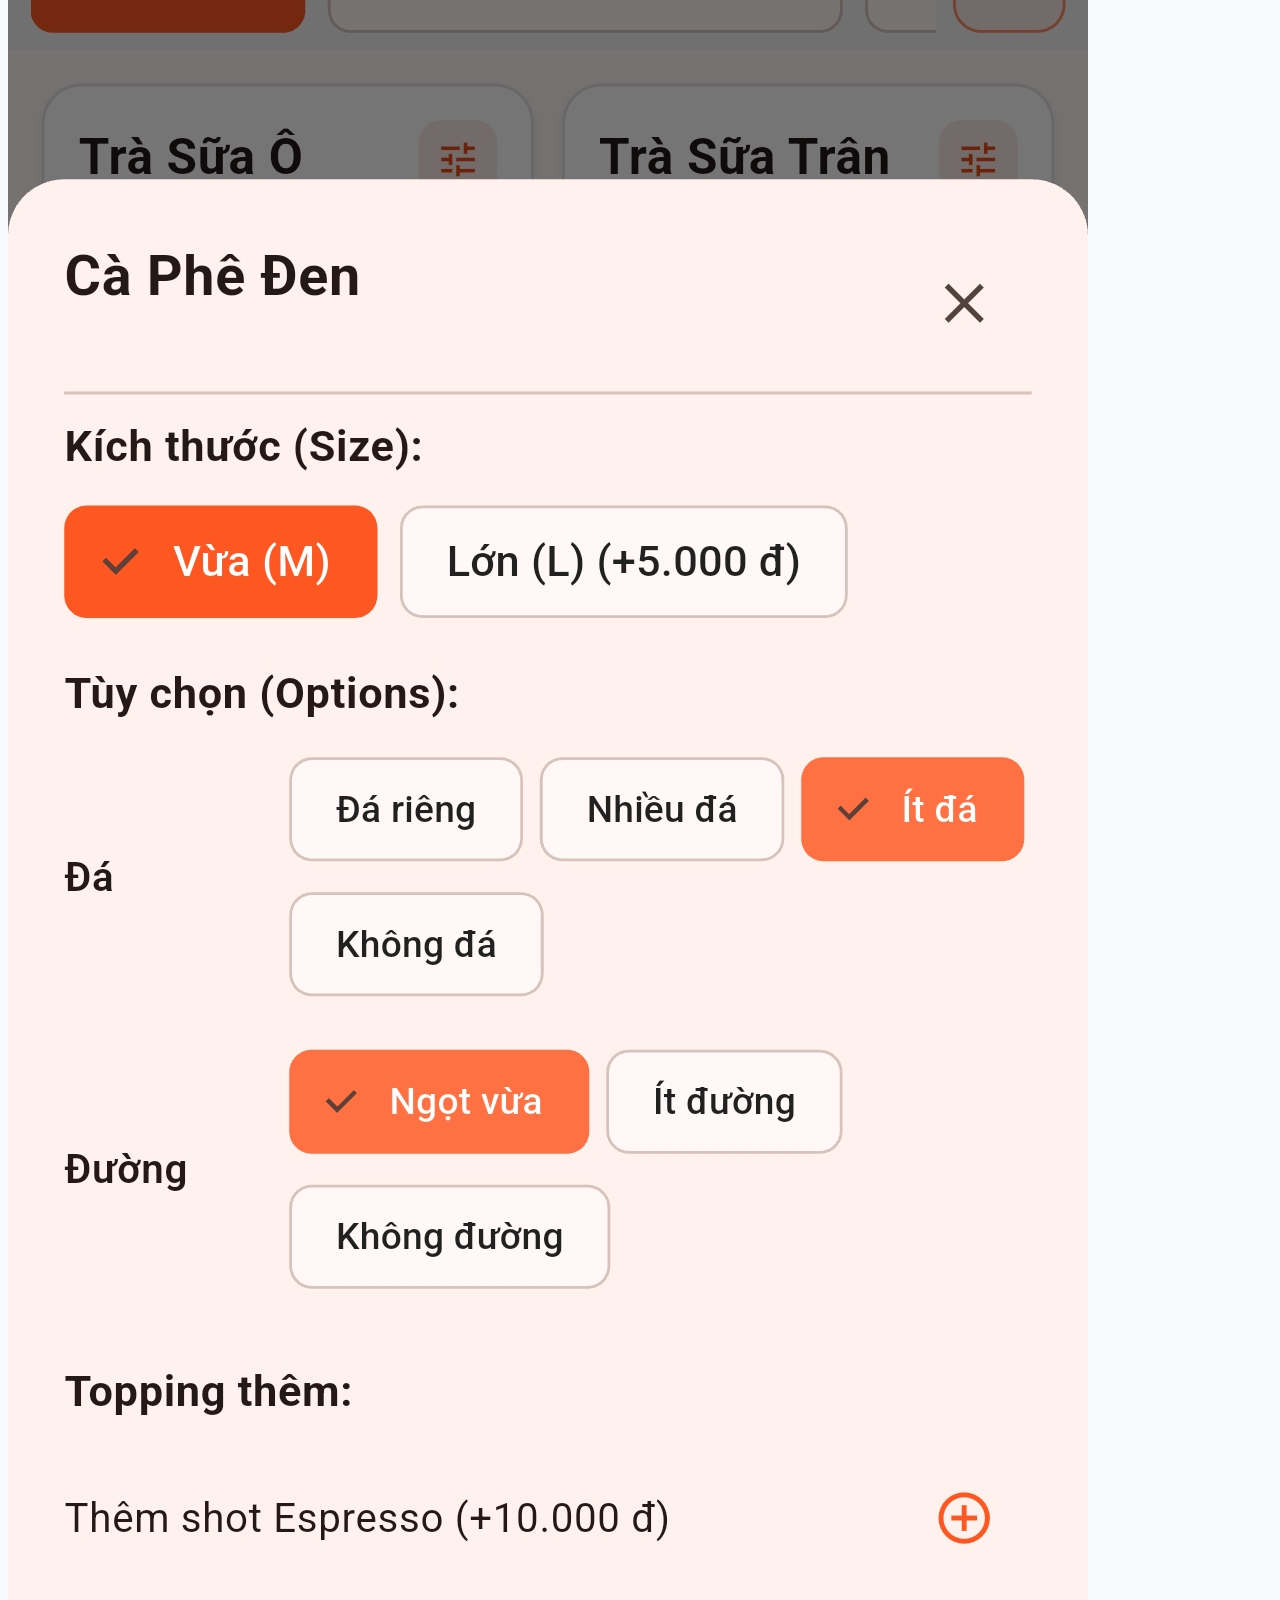
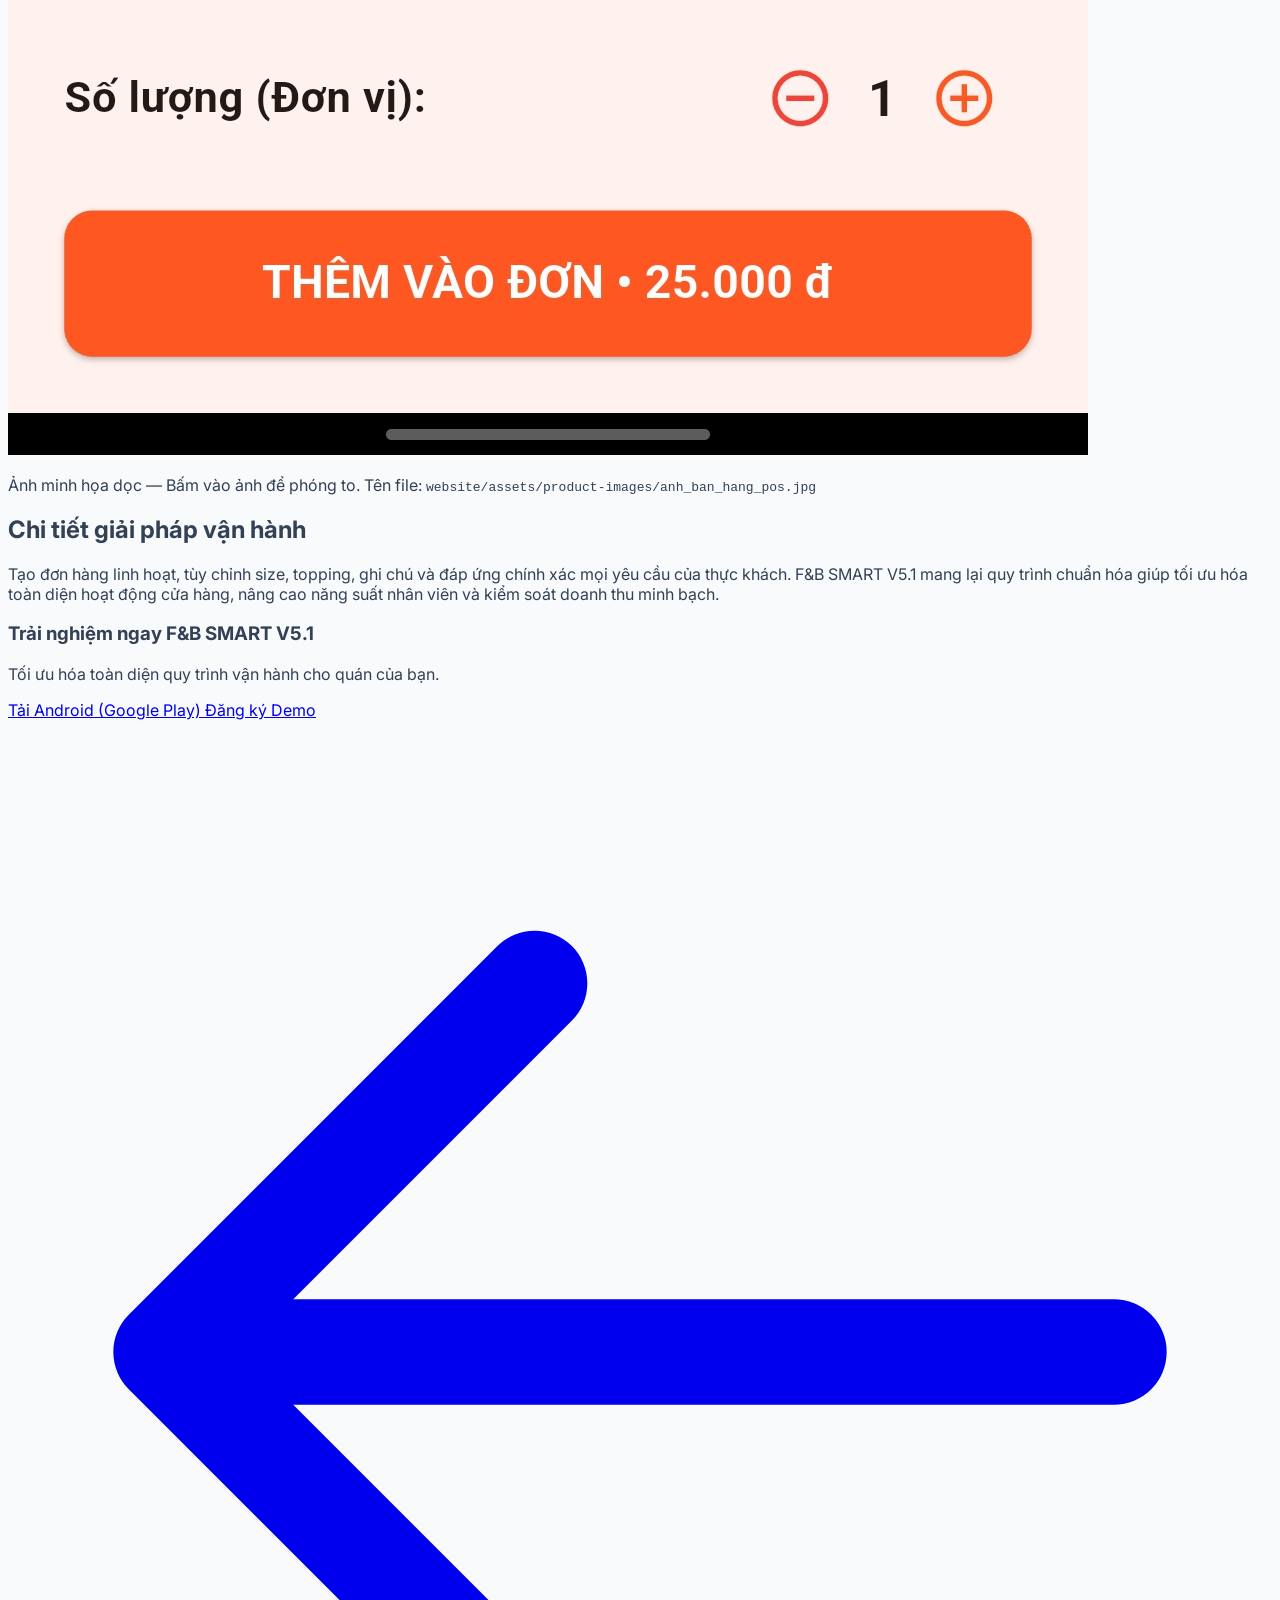
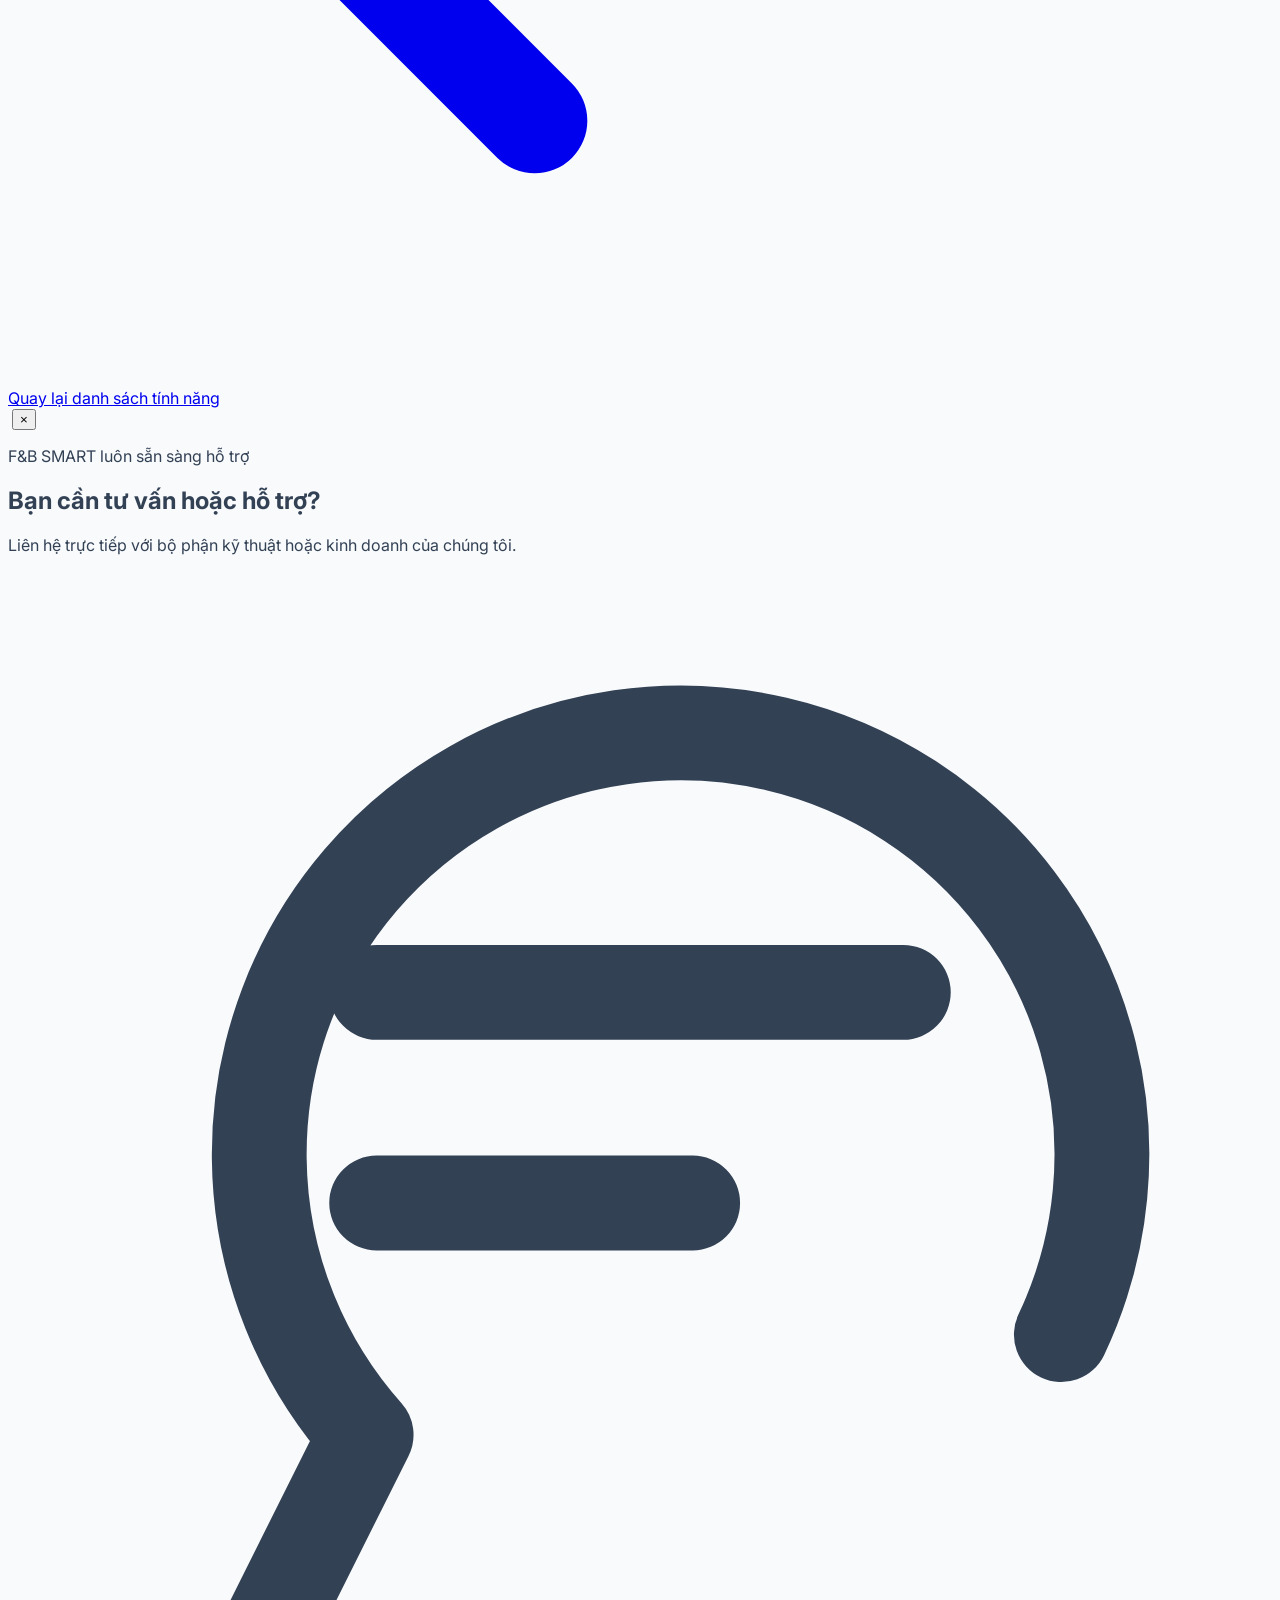
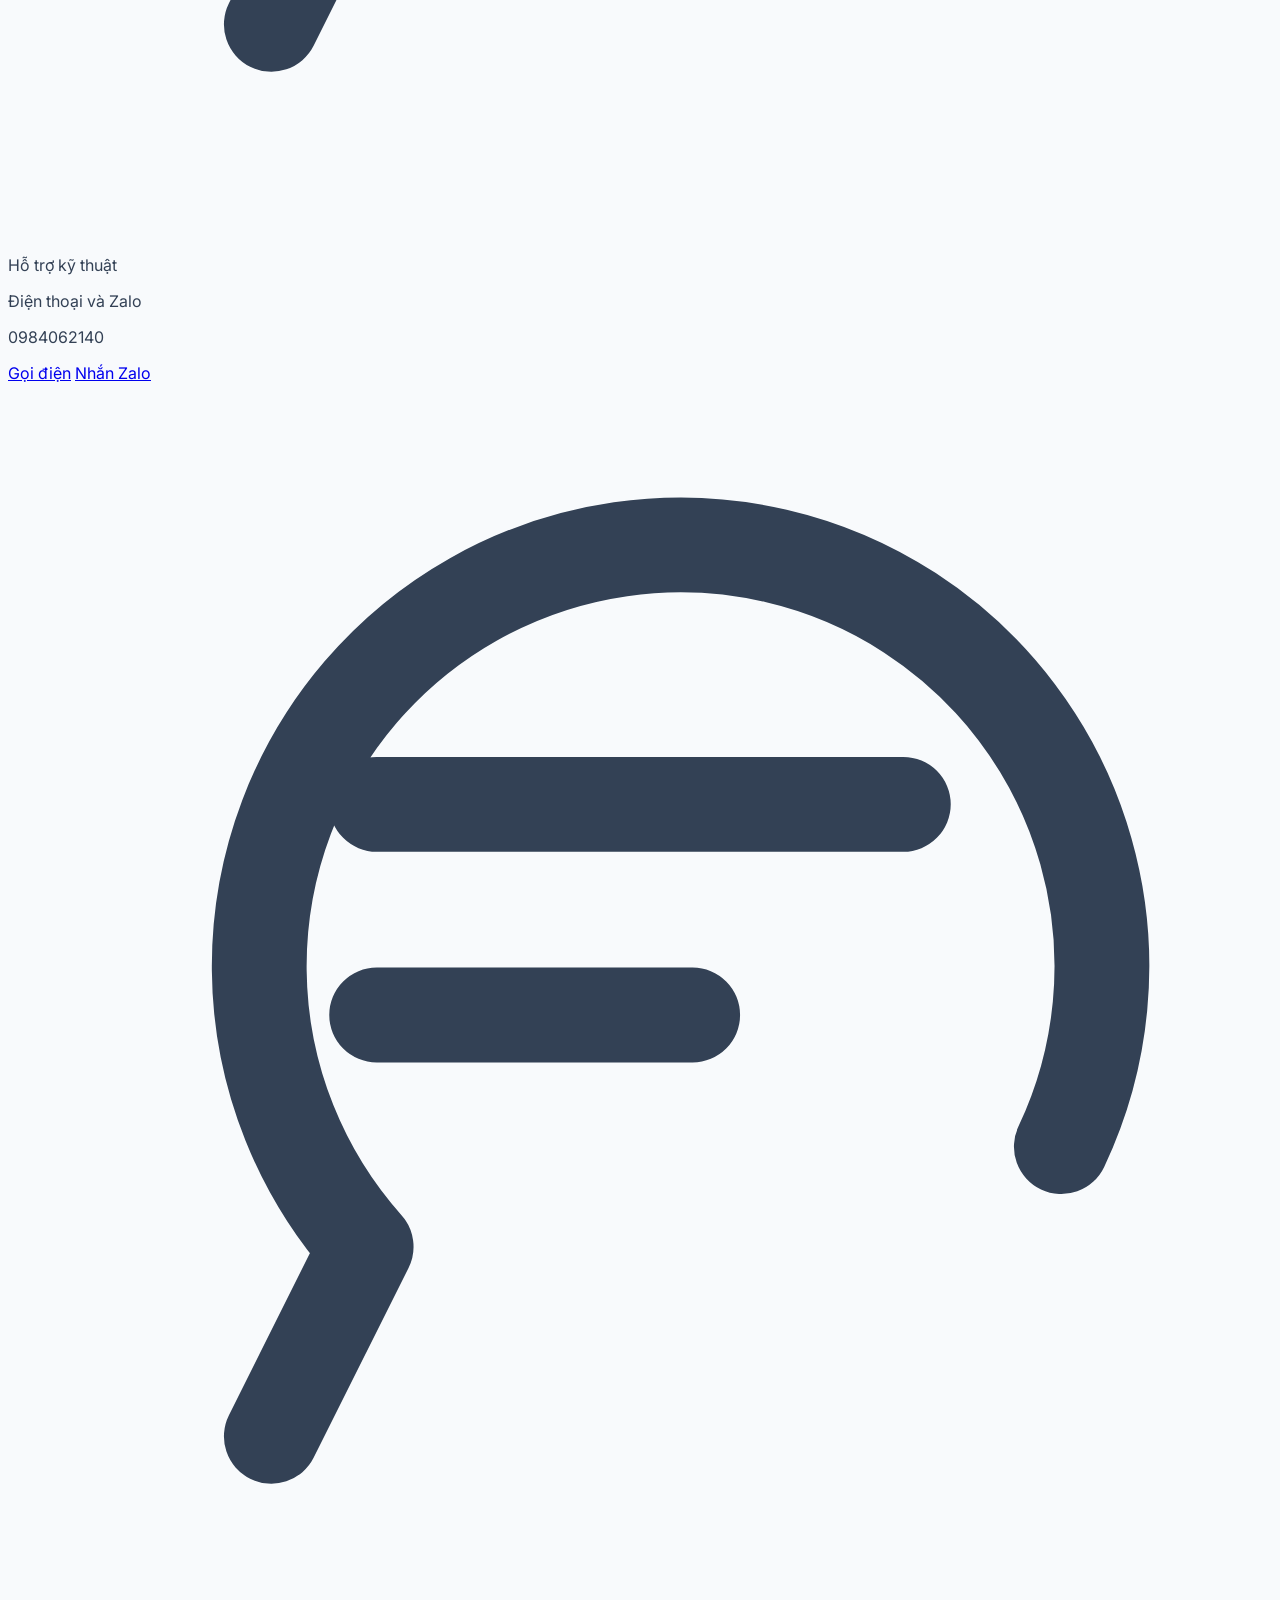
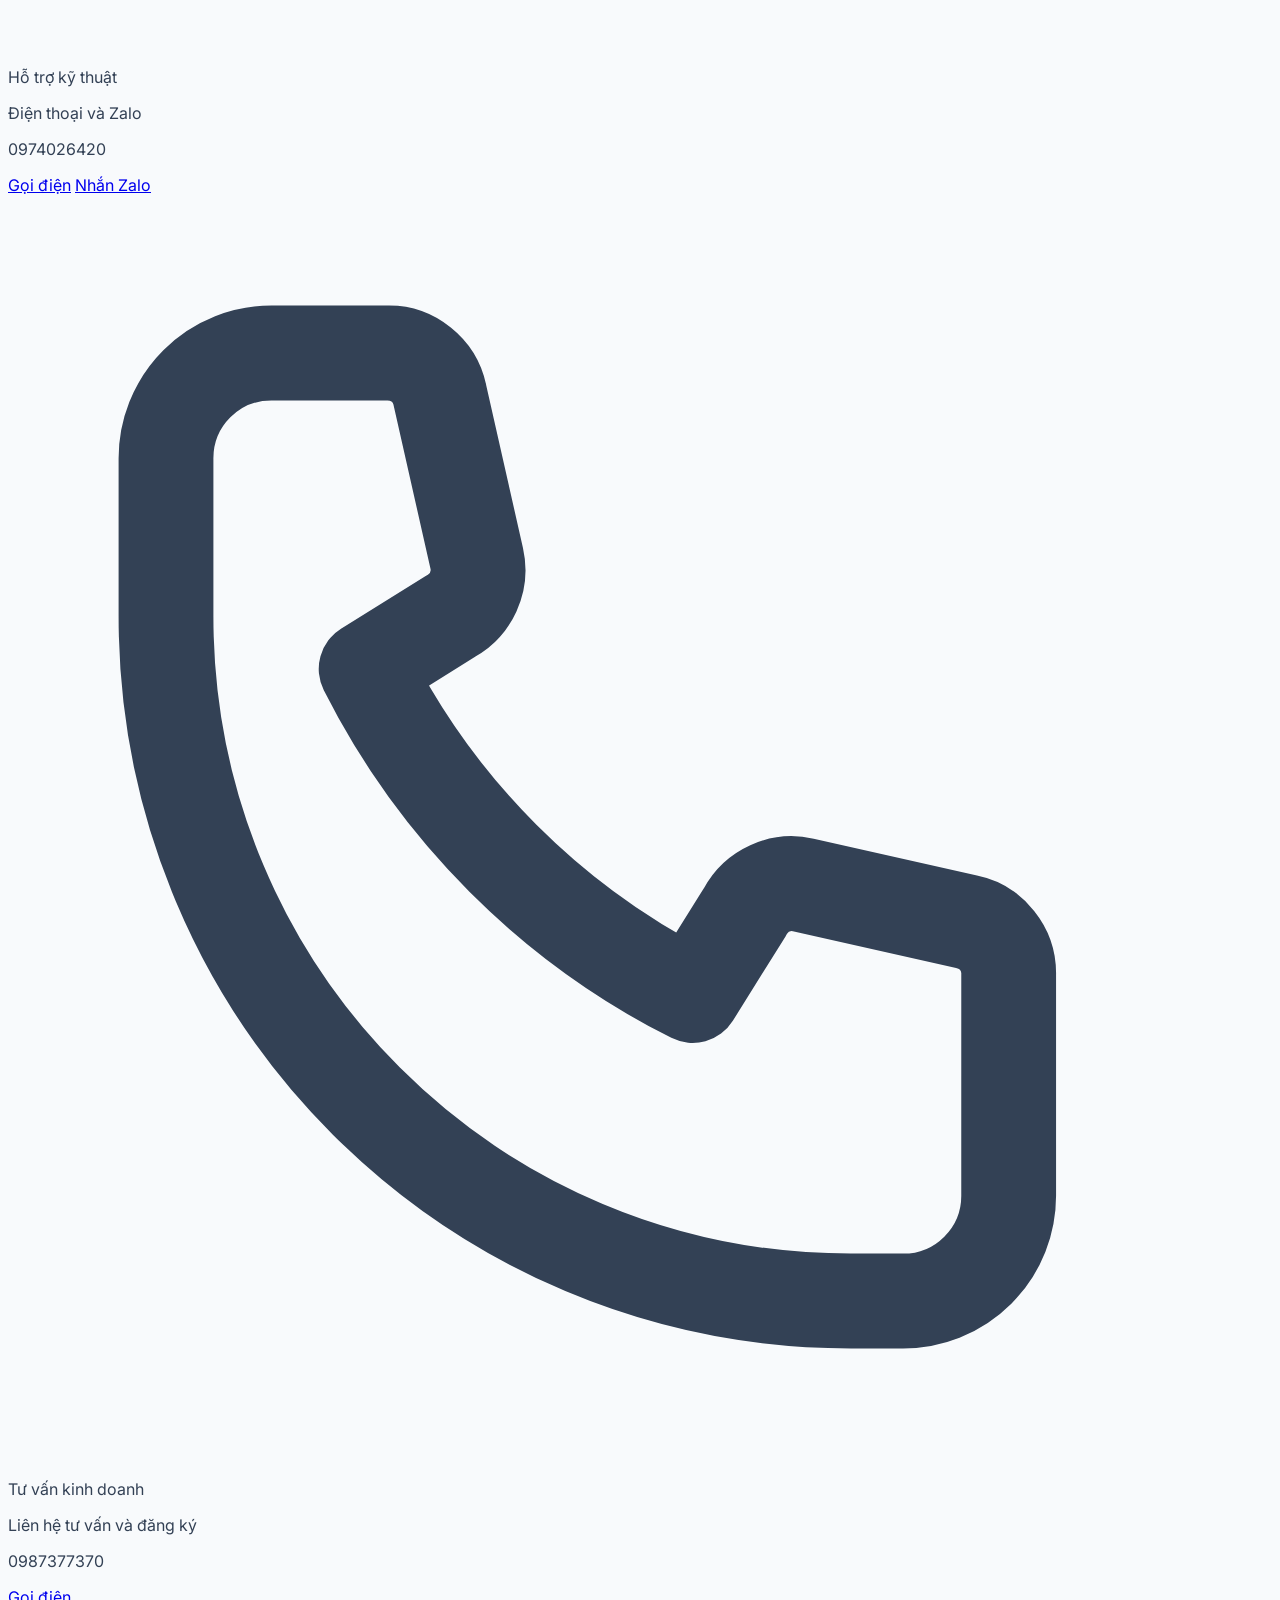
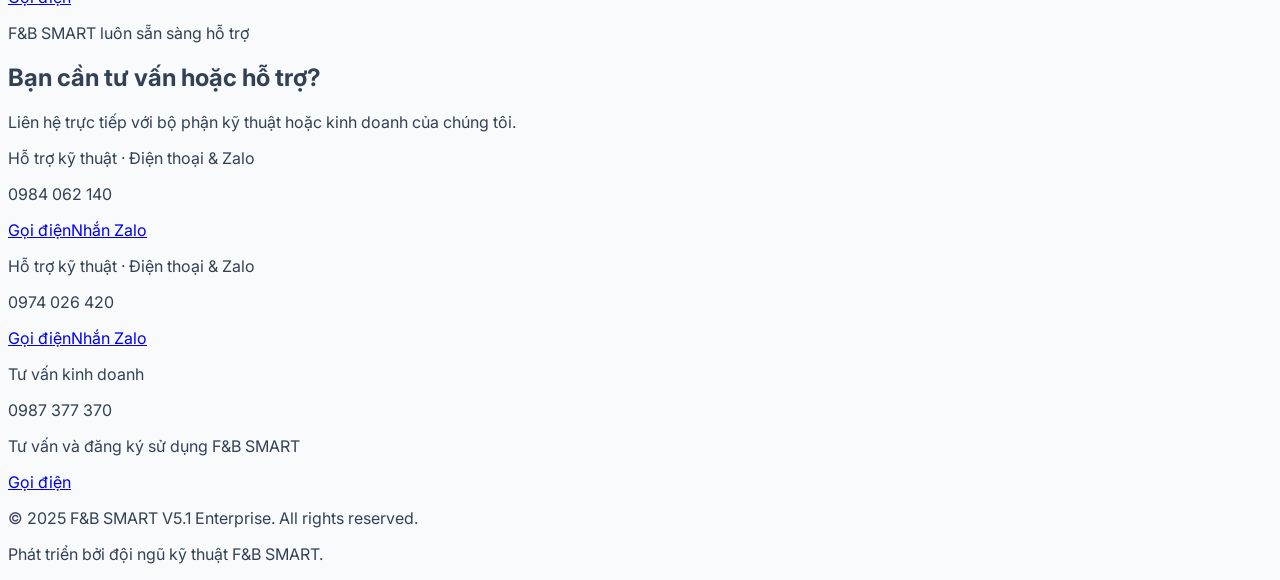
==== commit 1e8809f3: "feat(website): add support and sales contact section" ====
--- a/tinh-nang/ban-hang-va-tuy-chinh-mon.html
+++ b/tinh-nang/ban-hang-va-tuy-chinh-mon.html
@@ -33,6 +33,7 @@
         <a href="../index.html#pricing" class="hover:text-sky-600 transition">Bảng giá</a>
         <a href="../index.html#guides" class="hover:text-sky-600 transition">Hướng dẫn</a>
         <a href="../index.html#contact" class="hover:text-sky-600 transition">Liên hệ hỗ trợ</a>
+        <a href="../index.html#contact" class="hover:text-sky-600 transition">Liên hệ hỗ trợ</a>
       </nav>
 
       <div class="hidden md:flex items-center gap-4">
@@ -190,6 +191,23 @@
       </div>
     </div>
 
+<section id="contact" class="mb-12 rounded-3xl bg-gradient-to-br from-sky-950 via-slate-900 to-indigo-950 p-6 sm:p-9"><div class="mx-auto mb-7 max-w-2xl text-center"><p class="text-xs font-bold uppercase tracking-widest text-sky-300">F&B SMART luôn sẵn sàng hỗ trợ</p><h2 class="mt-2 text-2xl font-extrabold text-white sm:text-3xl">Bạn cần tư vấn hoặc hỗ trợ?</h2><p class="mt-2 text-sm text-slate-300">Liên hệ trực tiếp với bộ phận kỹ thuật hoặc kinh doanh của chúng tôi.</p></div><div class="grid grid-cols-1 gap-4 sm:grid-cols-3">
+<div class="rounded-2xl border border-slate-200 bg-white p-6 shadow-sm">
+ <p class="text-xs font-bold uppercase tracking-wider text-emerald-700">Hỗ trợ kỹ thuật · Điện thoại & Zalo</p>
+ <p class="mt-3 text-2xl font-extrabold text-slate-900">0984 062 140</p>
+ <div class="mt-4 flex gap-2"><a class="flex-1 rounded-xl bg-sky-600 px-3 py-3 text-center text-sm font-bold text-white" href="tel:0984062140">Gọi điện</a><a class="flex-1 rounded-xl bg-emerald-50 px-3 py-3 text-center text-sm font-bold text-emerald-800" href="https://zalo.me/0984062140" target="_blank" rel="noopener noreferrer">Nhắn Zalo</a></div>
+</div>
+<div class="rounded-2xl border border-slate-200 bg-white p-6 shadow-sm">
+ <p class="text-xs font-bold uppercase tracking-wider text-emerald-700">Hỗ trợ kỹ thuật · Điện thoại & Zalo</p>
+ <p class="mt-3 text-2xl font-extrabold text-slate-900">0974 026 420</p>
+ <div class="mt-4 flex gap-2"><a class="flex-1 rounded-xl bg-sky-600 px-3 py-3 text-center text-sm font-bold text-white" href="tel:0974026420">Gọi điện</a><a class="flex-1 rounded-xl bg-emerald-50 px-3 py-3 text-center text-sm font-bold text-emerald-800" href="https://zalo.me/0974026420" target="_blank" rel="noopener noreferrer">Nhắn Zalo</a></div>
+</div>
+<div class="rounded-2xl border border-slate-200 bg-white p-6 shadow-sm">
+ <p class="text-xs font-bold uppercase tracking-wider text-sky-700">Tư vấn kinh doanh</p>
+ <p class="mt-3 text-2xl font-extrabold text-slate-900">0987 377 370</p>
+ <p class="mt-2 text-sm text-slate-500">Tư vấn và đăng ký sử dụng F&B SMART</p>
+ <a class="mt-4 block rounded-xl bg-sky-600 px-3 py-3 text-center text-sm font-bold text-white" href="tel:0987377370">Gọi điện</a>
+</div></div></section>
   <!-- Footer -->
   <footer class="bg-slate-950 text-slate-400 py-16 border-t border-slate-800/80">
     <div class="max-w-7xl mx-auto px-4 sm:px-6 lg:px-8">
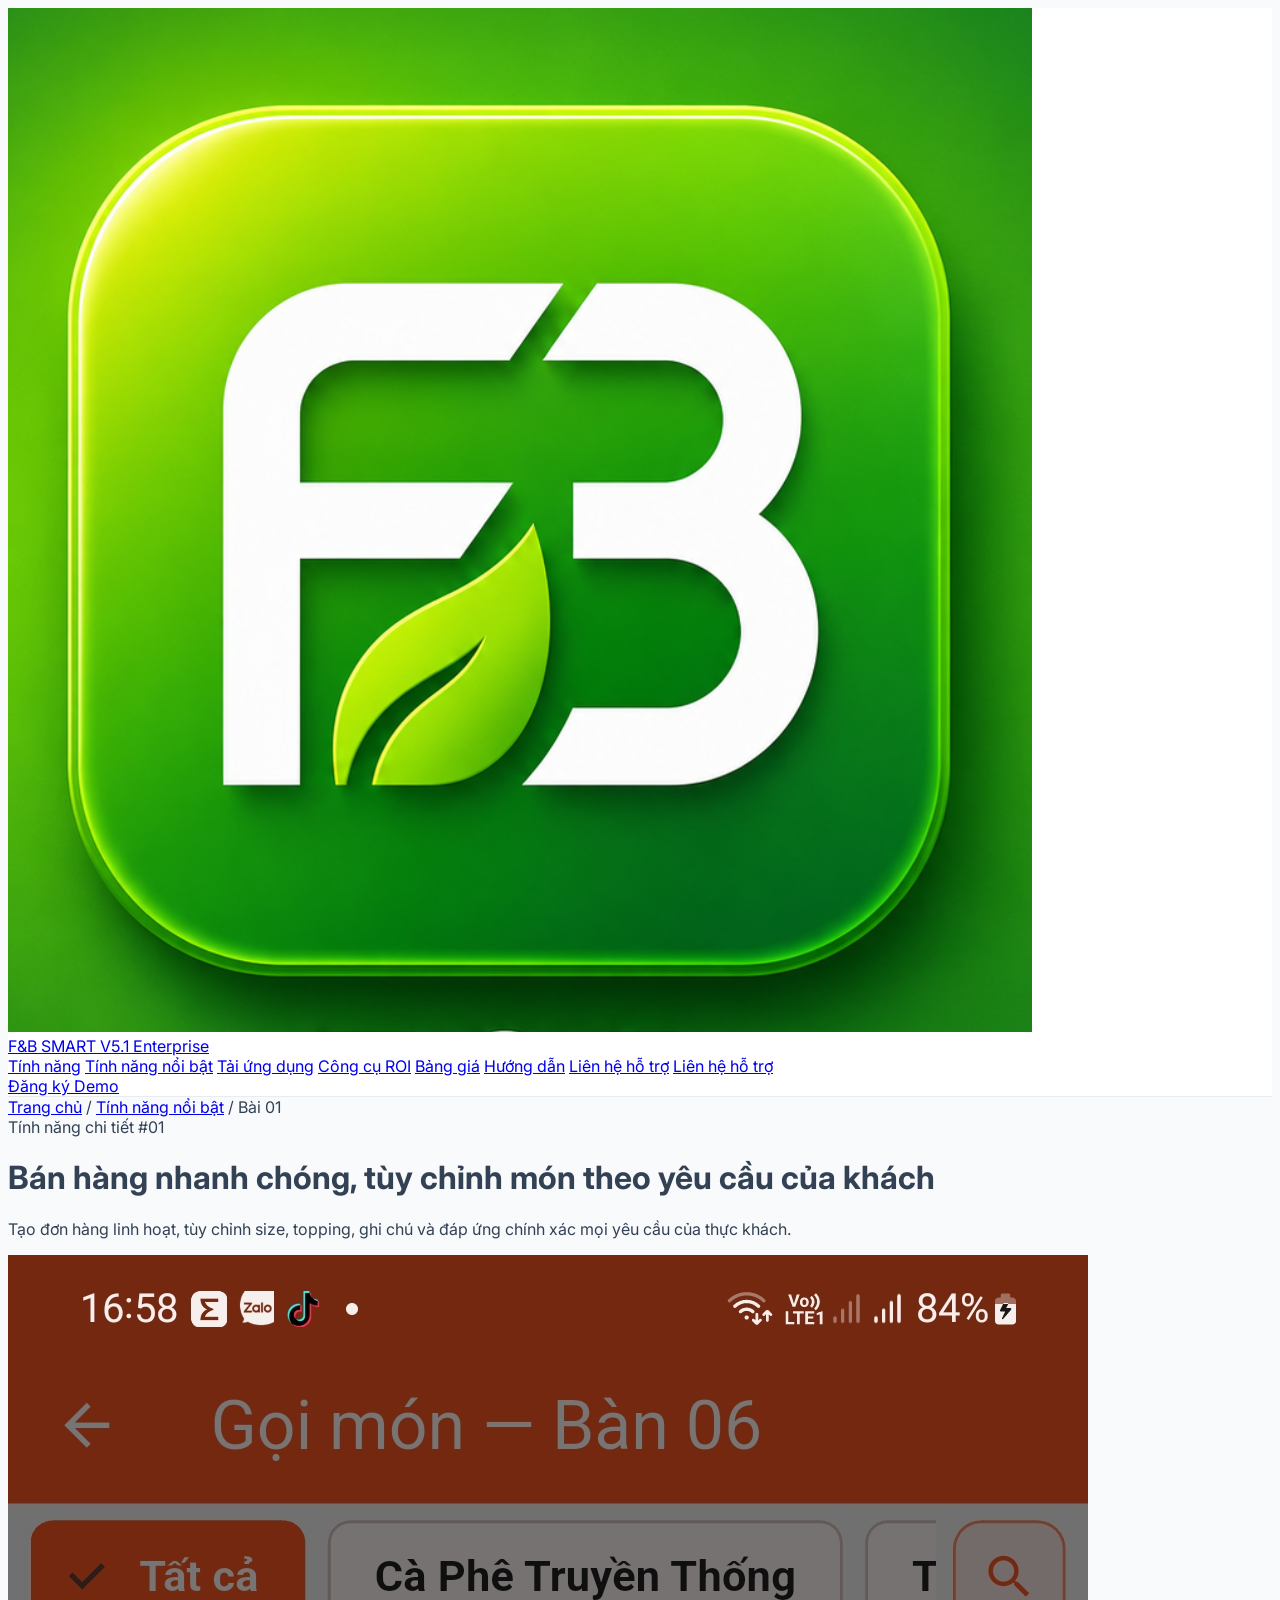
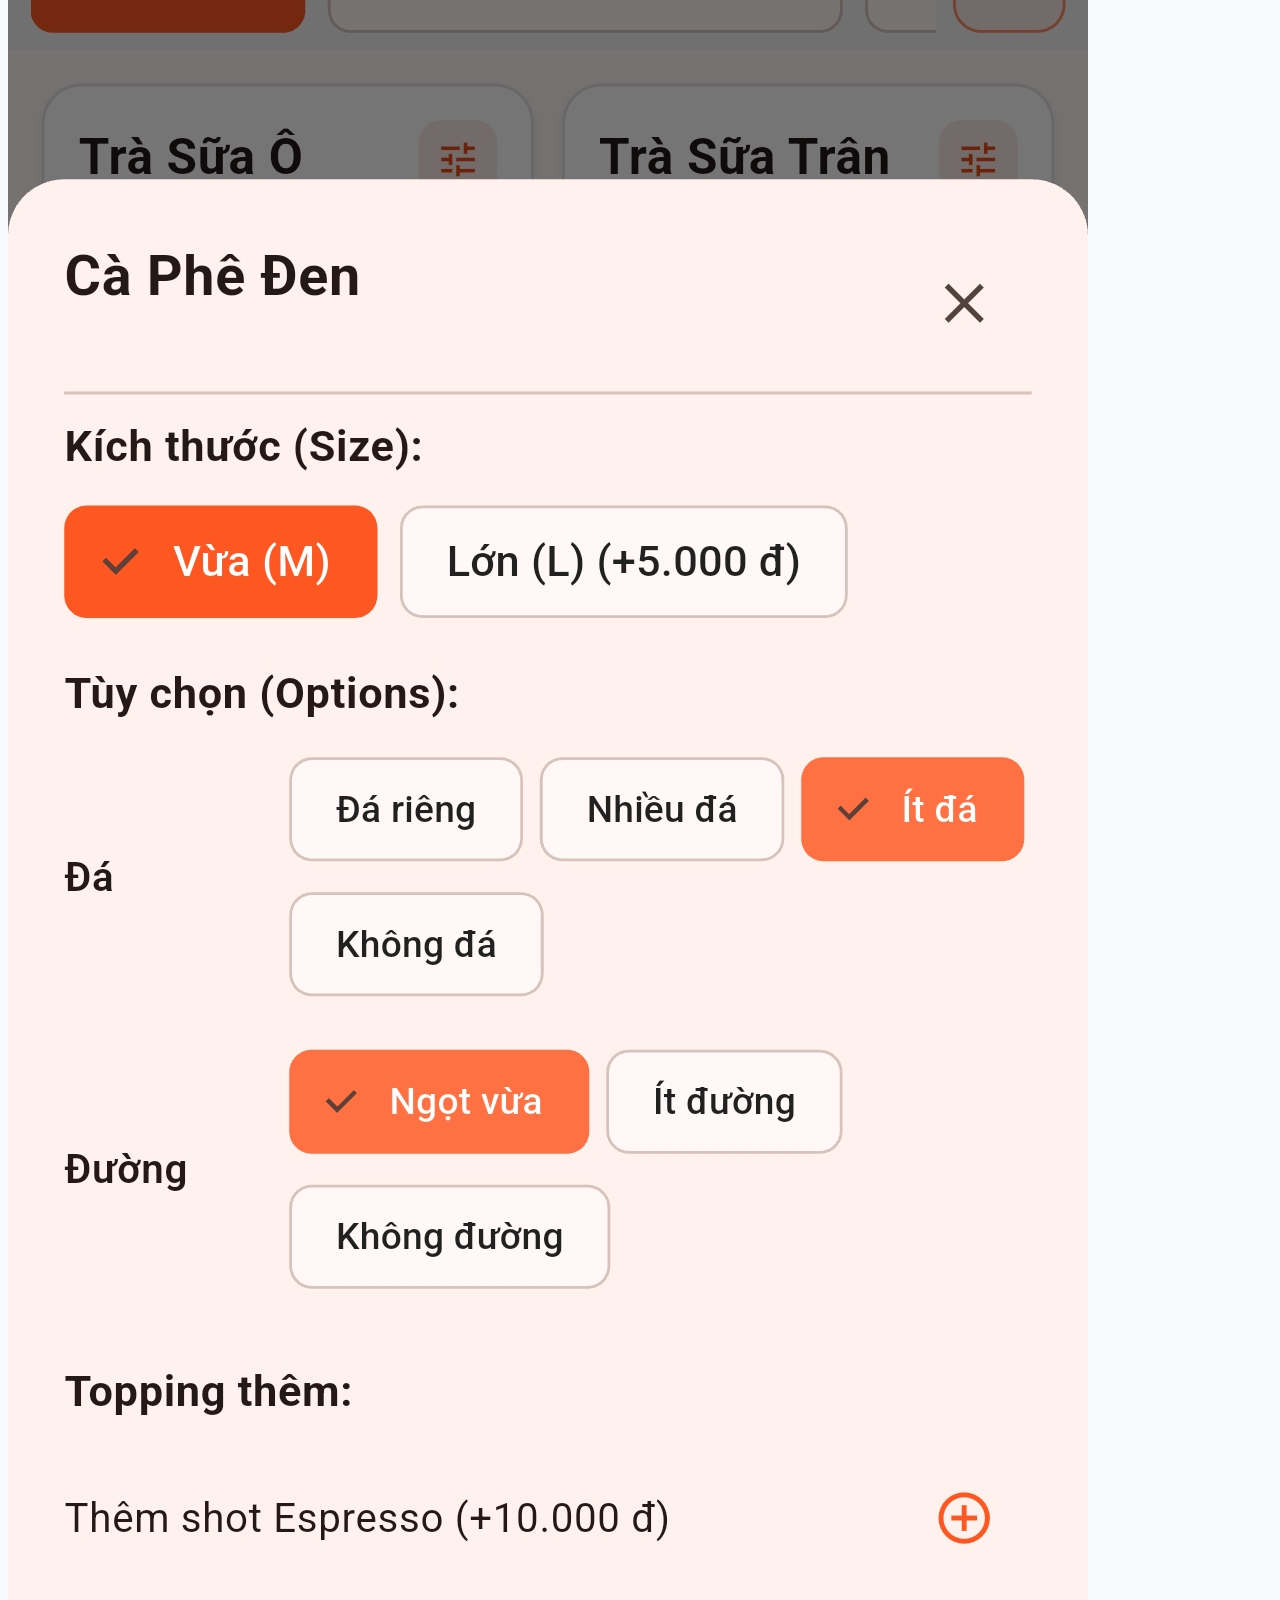
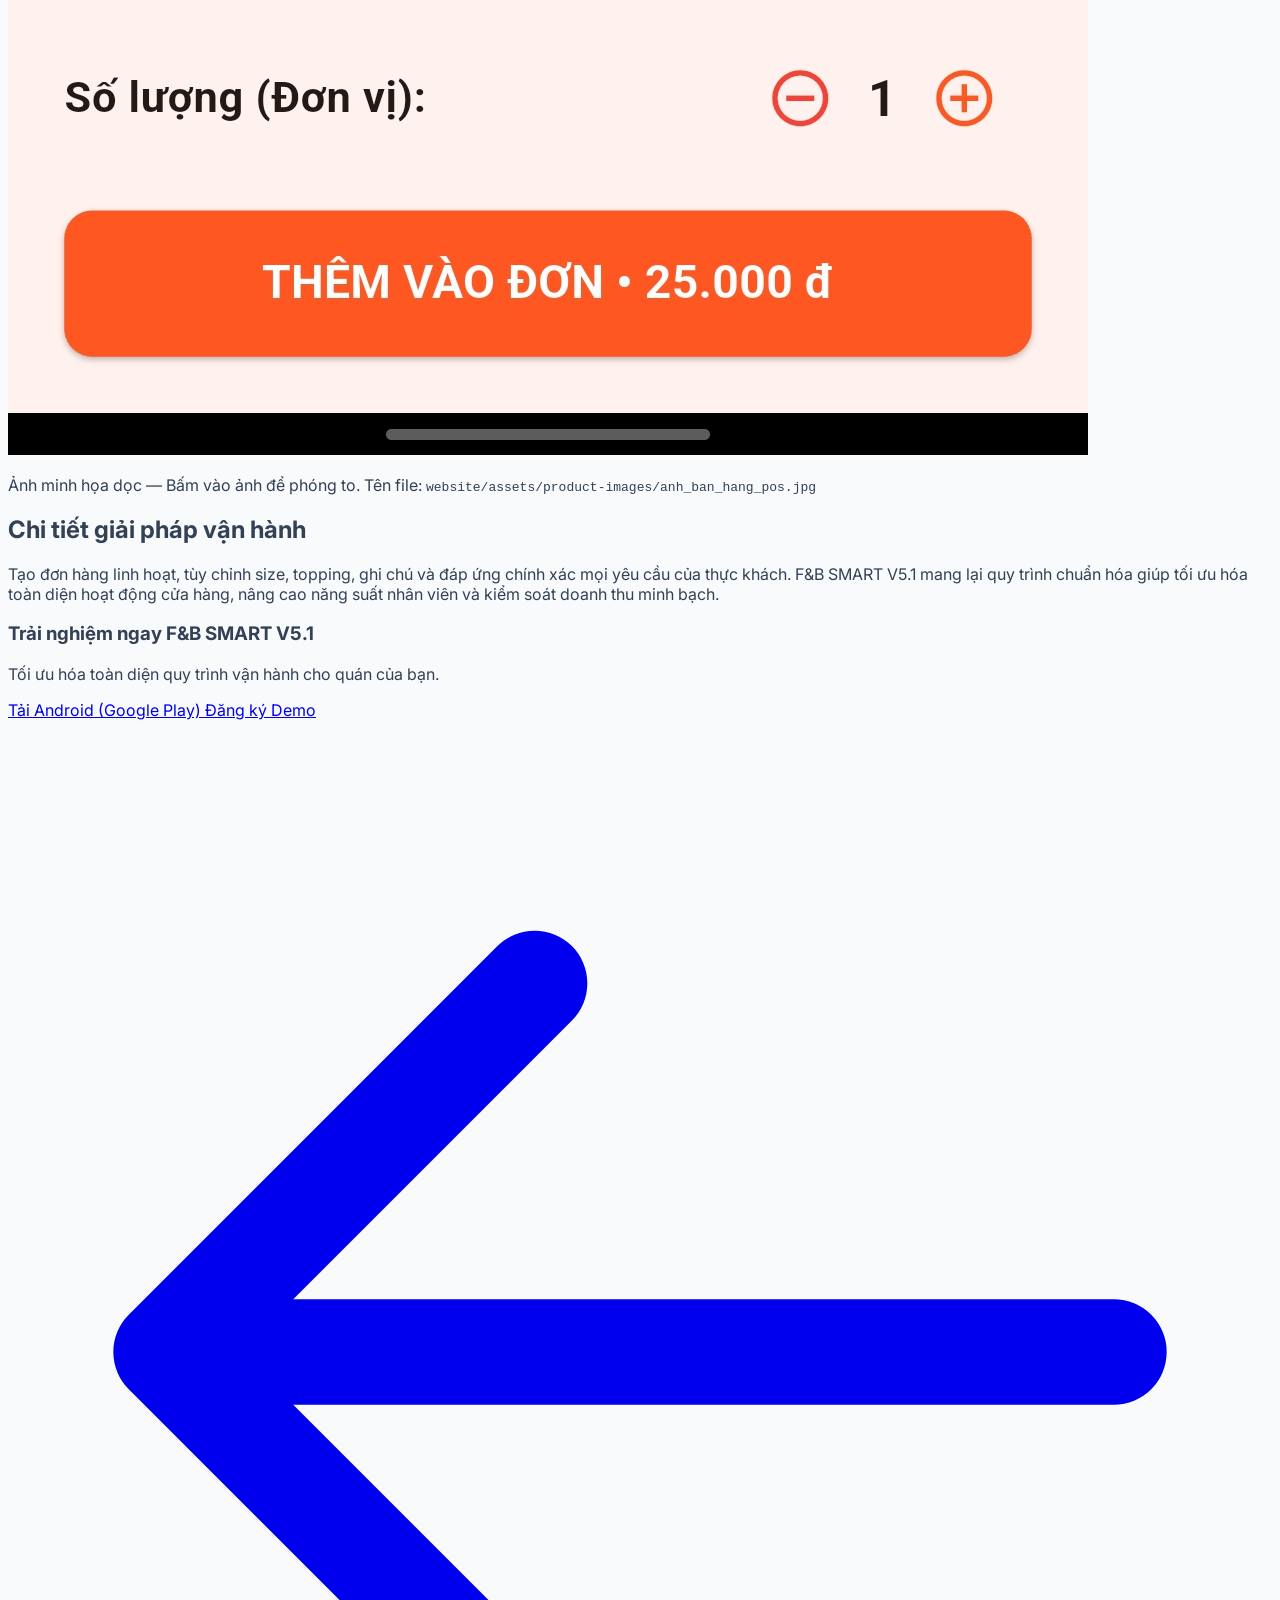
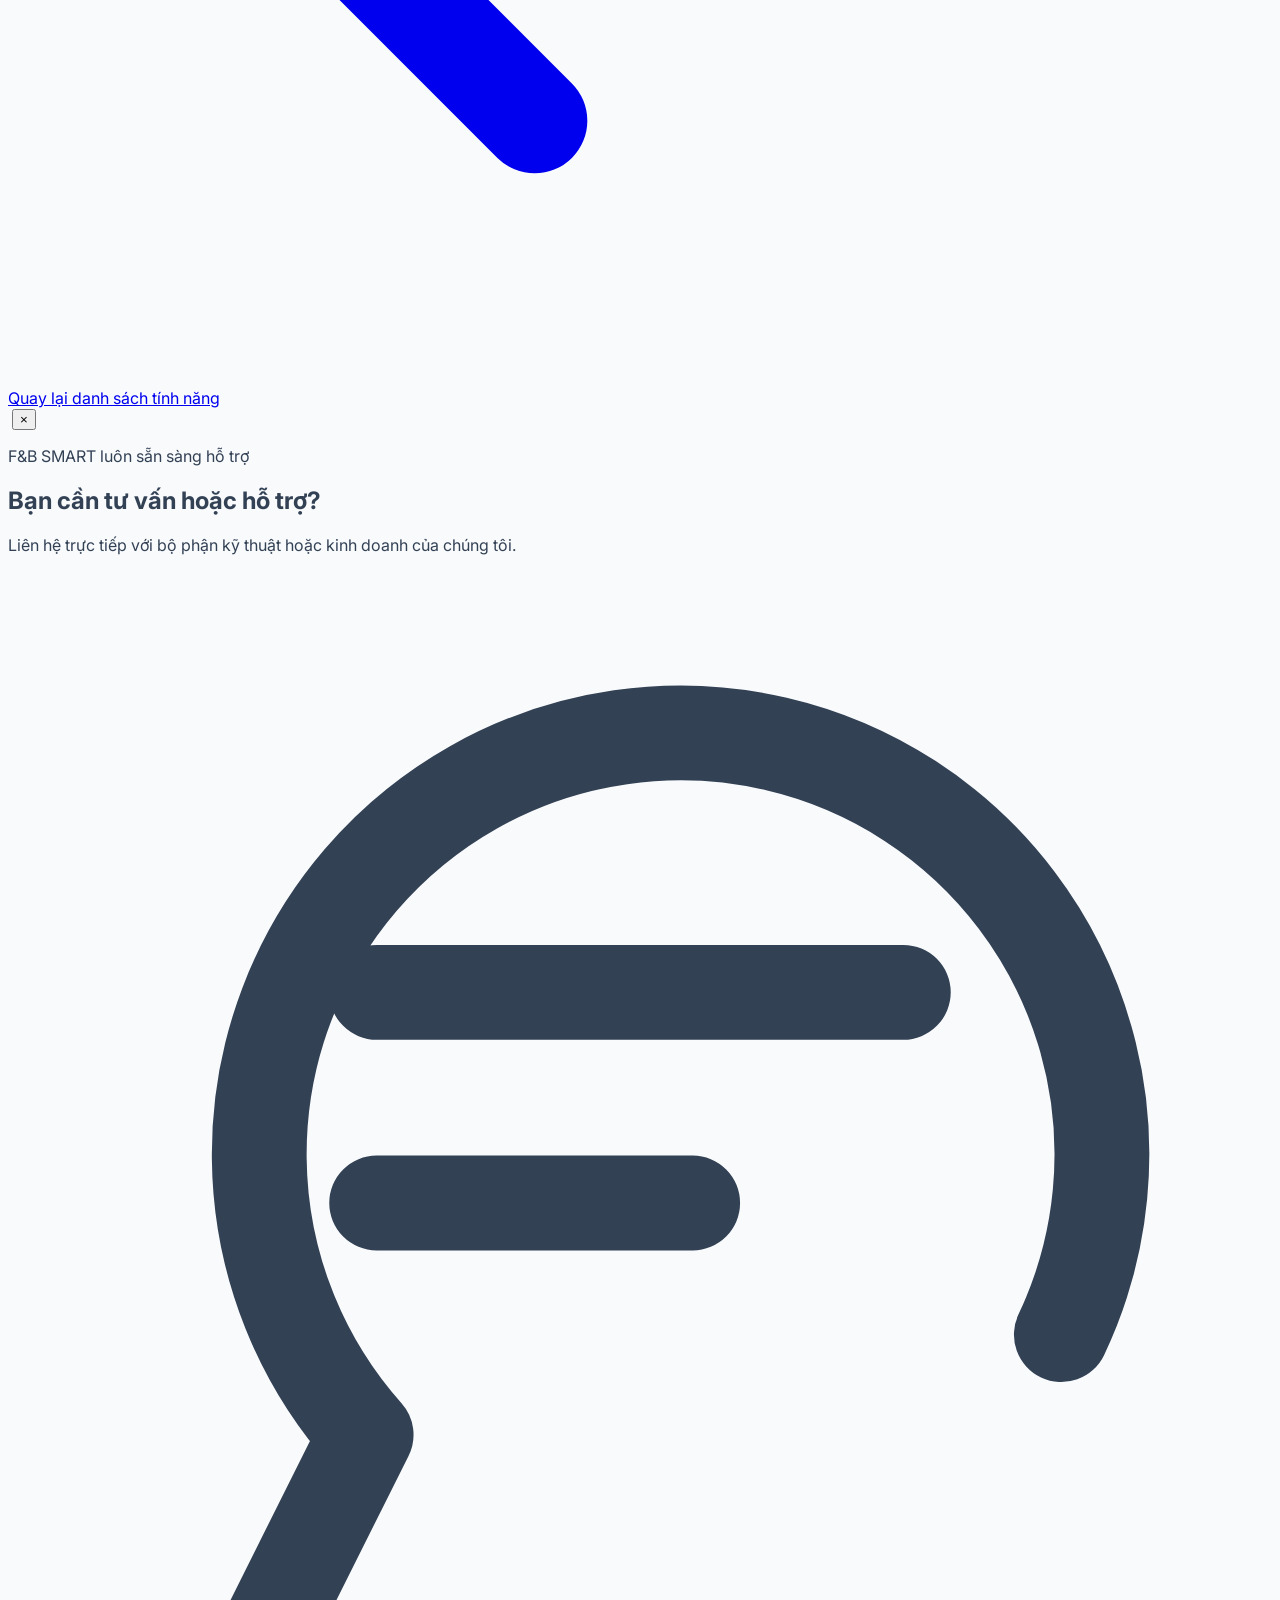
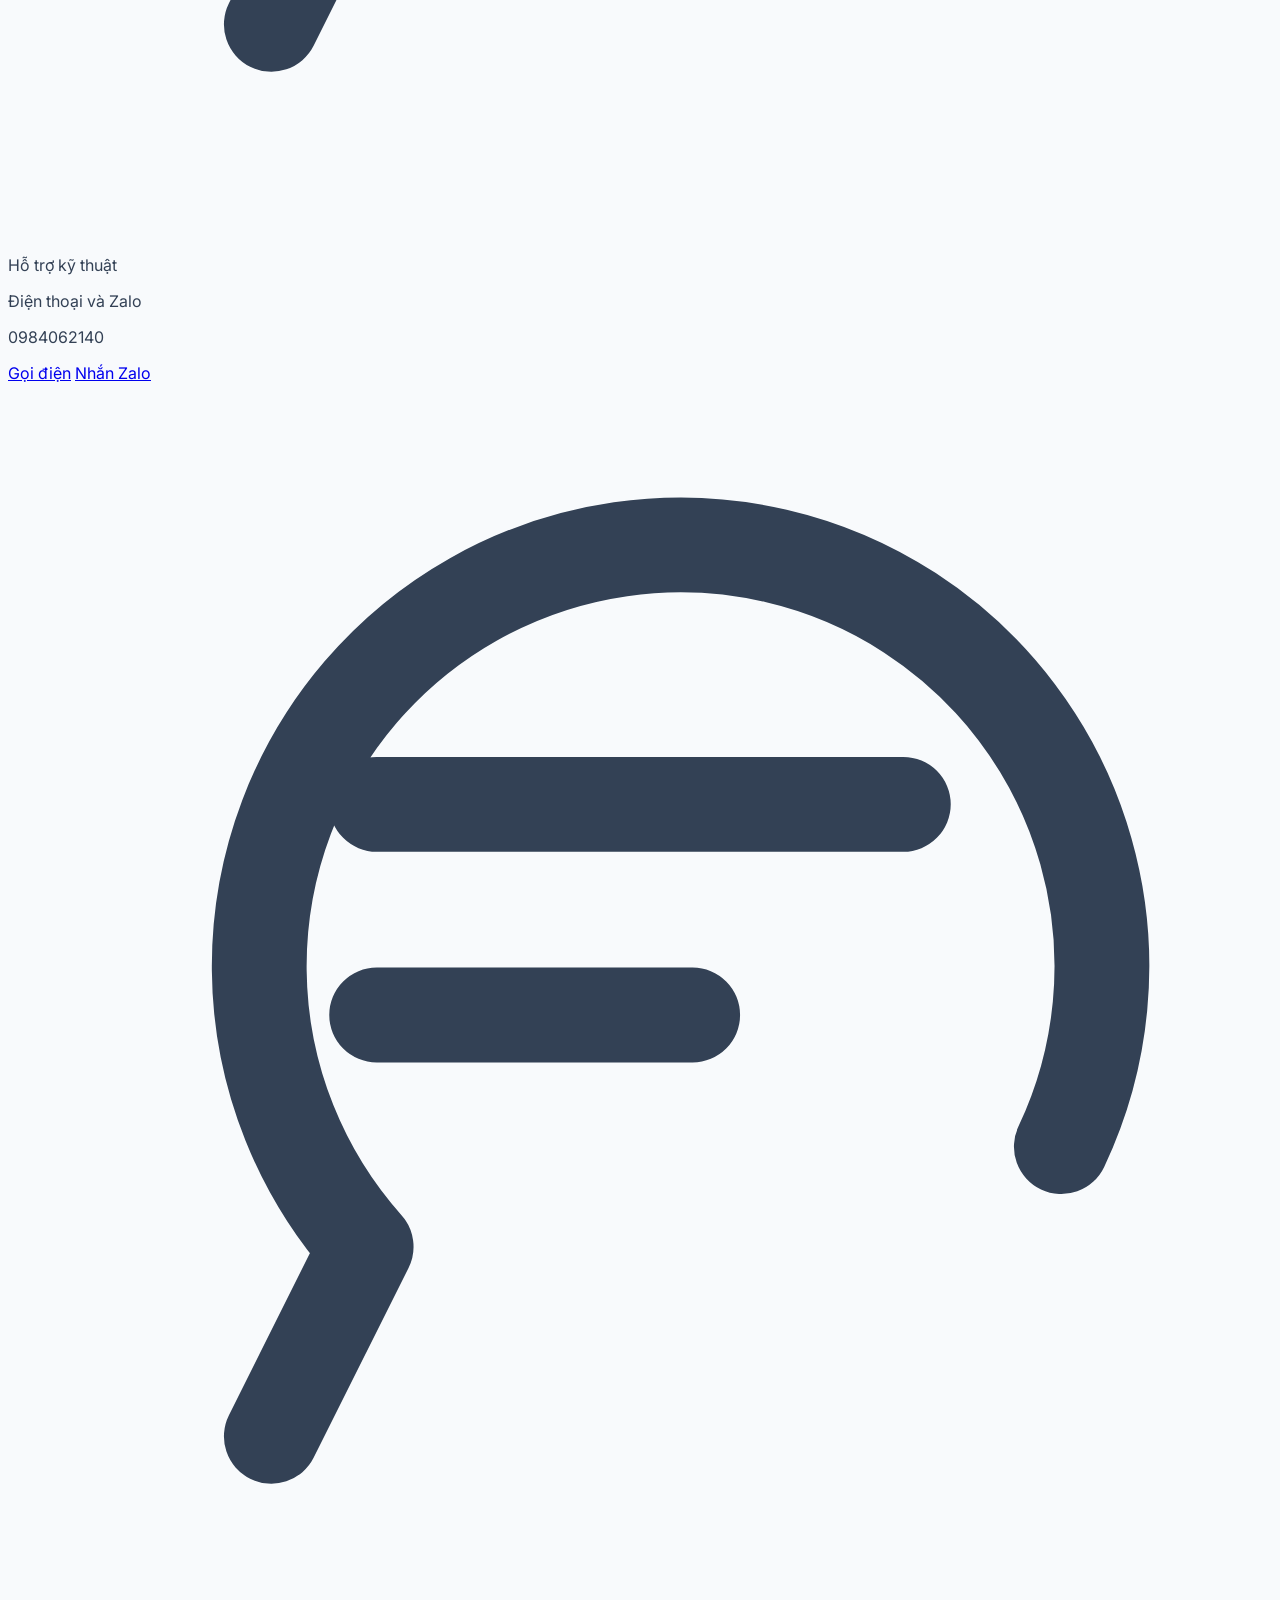
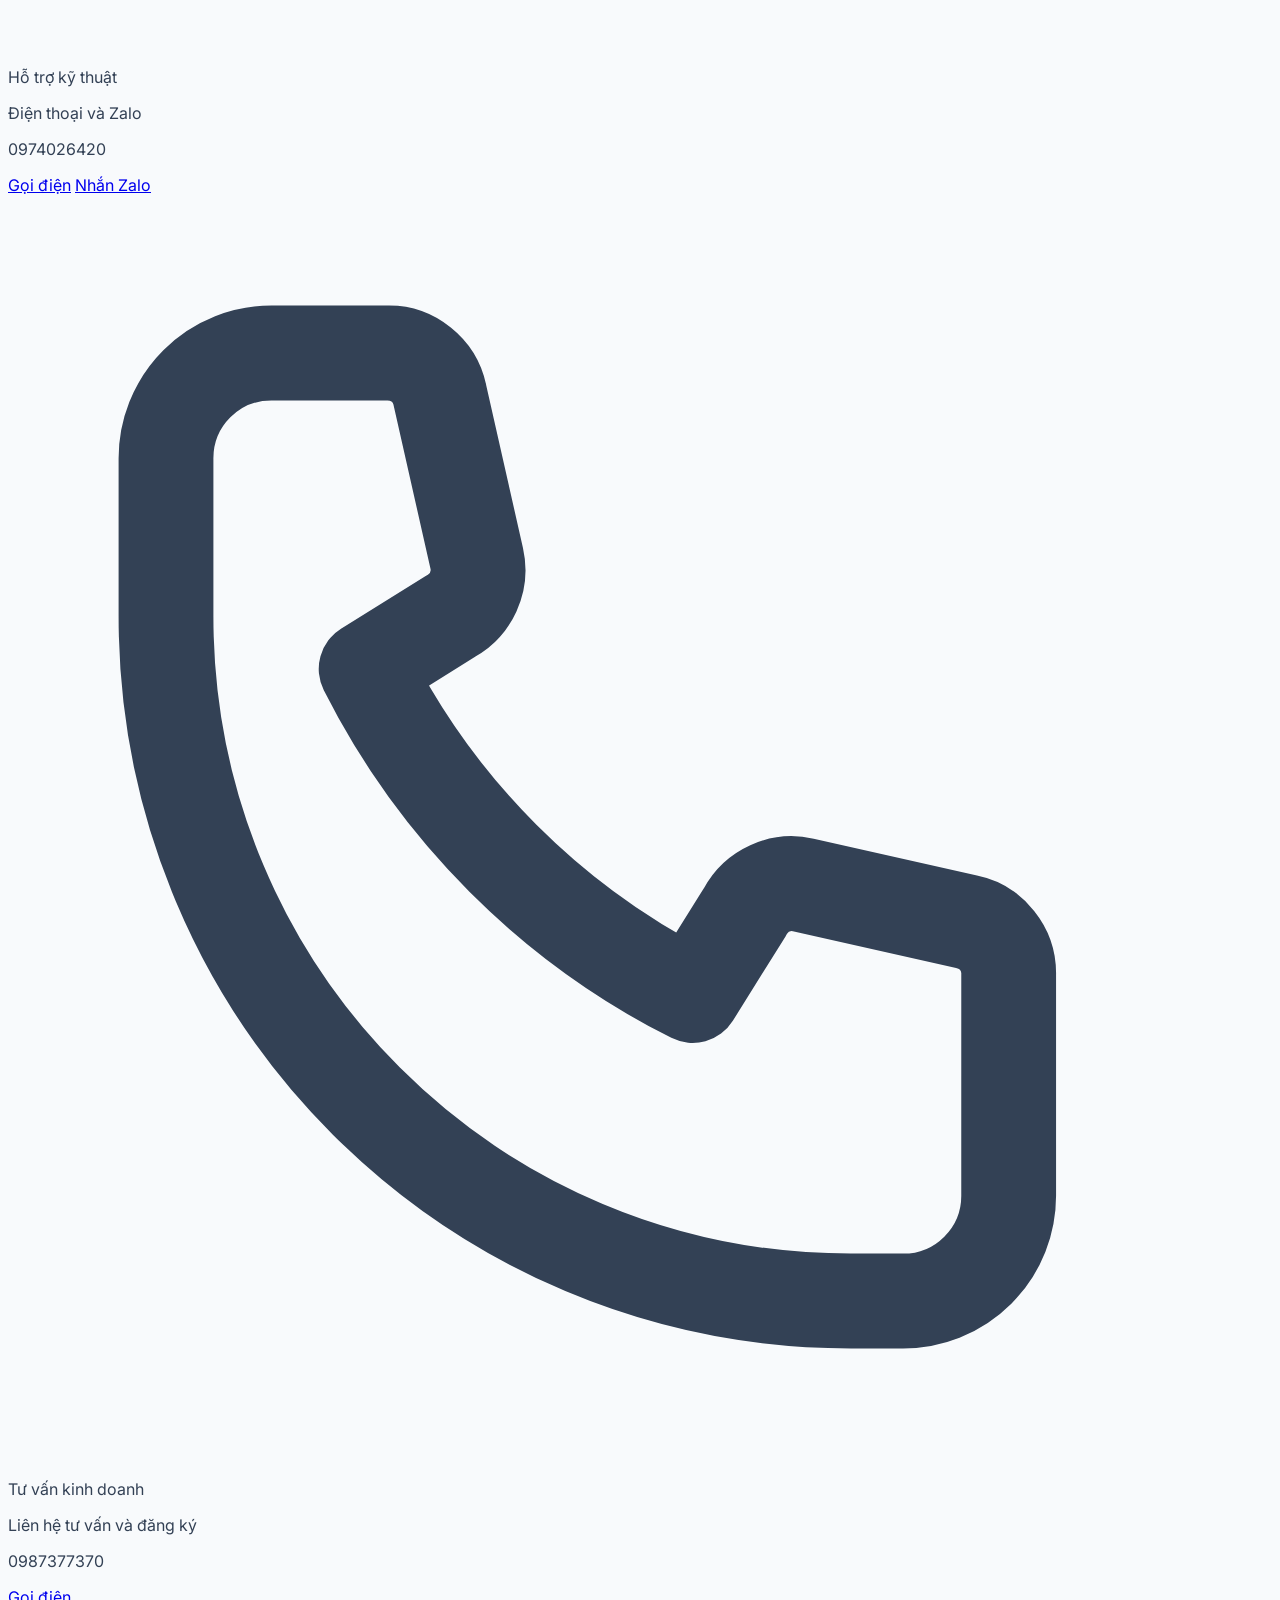
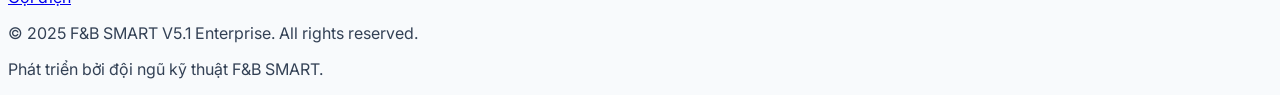
==== commit 74e74a36: "fix(website): remove duplicate contact section" ====
--- a/tinh-nang/ban-hang-va-tuy-chinh-mon.html
+++ b/tinh-nang/ban-hang-va-tuy-chinh-mon.html
@@ -191,23 +191,7 @@
       </div>
     </div>
 
-<section id="contact" class="mb-12 rounded-3xl bg-gradient-to-br from-sky-950 via-slate-900 to-indigo-950 p-6 sm:p-9"><div class="mx-auto mb-7 max-w-2xl text-center"><p class="text-xs font-bold uppercase tracking-widest text-sky-300">F&B SMART luôn sẵn sàng hỗ trợ</p><h2 class="mt-2 text-2xl font-extrabold text-white sm:text-3xl">Bạn cần tư vấn hoặc hỗ trợ?</h2><p class="mt-2 text-sm text-slate-300">Liên hệ trực tiếp với bộ phận kỹ thuật hoặc kinh doanh của chúng tôi.</p></div><div class="grid grid-cols-1 gap-4 sm:grid-cols-3">
-<div class="rounded-2xl border border-slate-200 bg-white p-6 shadow-sm">
- <p class="text-xs font-bold uppercase tracking-wider text-emerald-700">Hỗ trợ kỹ thuật · Điện thoại & Zalo</p>
- <p class="mt-3 text-2xl font-extrabold text-slate-900">0984 062 140</p>
- <div class="mt-4 flex gap-2"><a class="flex-1 rounded-xl bg-sky-600 px-3 py-3 text-center text-sm font-bold text-white" href="tel:0984062140">Gọi điện</a><a class="flex-1 rounded-xl bg-emerald-50 px-3 py-3 text-center text-sm font-bold text-emerald-800" href="https://zalo.me/0984062140" target="_blank" rel="noopener noreferrer">Nhắn Zalo</a></div>
-</div>
-<div class="rounded-2xl border border-slate-200 bg-white p-6 shadow-sm">
- <p class="text-xs font-bold uppercase tracking-wider text-emerald-700">Hỗ trợ kỹ thuật · Điện thoại & Zalo</p>
- <p class="mt-3 text-2xl font-extrabold text-slate-900">0974 026 420</p>
- <div class="mt-4 flex gap-2"><a class="flex-1 rounded-xl bg-sky-600 px-3 py-3 text-center text-sm font-bold text-white" href="tel:0974026420">Gọi điện</a><a class="flex-1 rounded-xl bg-emerald-50 px-3 py-3 text-center text-sm font-bold text-emerald-800" href="https://zalo.me/0974026420" target="_blank" rel="noopener noreferrer">Nhắn Zalo</a></div>
-</div>
-<div class="rounded-2xl border border-slate-200 bg-white p-6 shadow-sm">
- <p class="text-xs font-bold uppercase tracking-wider text-sky-700">Tư vấn kinh doanh</p>
- <p class="mt-3 text-2xl font-extrabold text-slate-900">0987 377 370</p>
- <p class="mt-2 text-sm text-slate-500">Tư vấn và đăng ký sử dụng F&B SMART</p>
- <a class="mt-4 block rounded-xl bg-sky-600 px-3 py-3 text-center text-sm font-bold text-white" href="tel:0987377370">Gọi điện</a>
-</div></div></section>
+
   <!-- Footer -->
   <footer class="bg-slate-950 text-slate-400 py-16 border-t border-slate-800/80">
     <div class="max-w-7xl mx-auto px-4 sm:px-6 lg:px-8">
